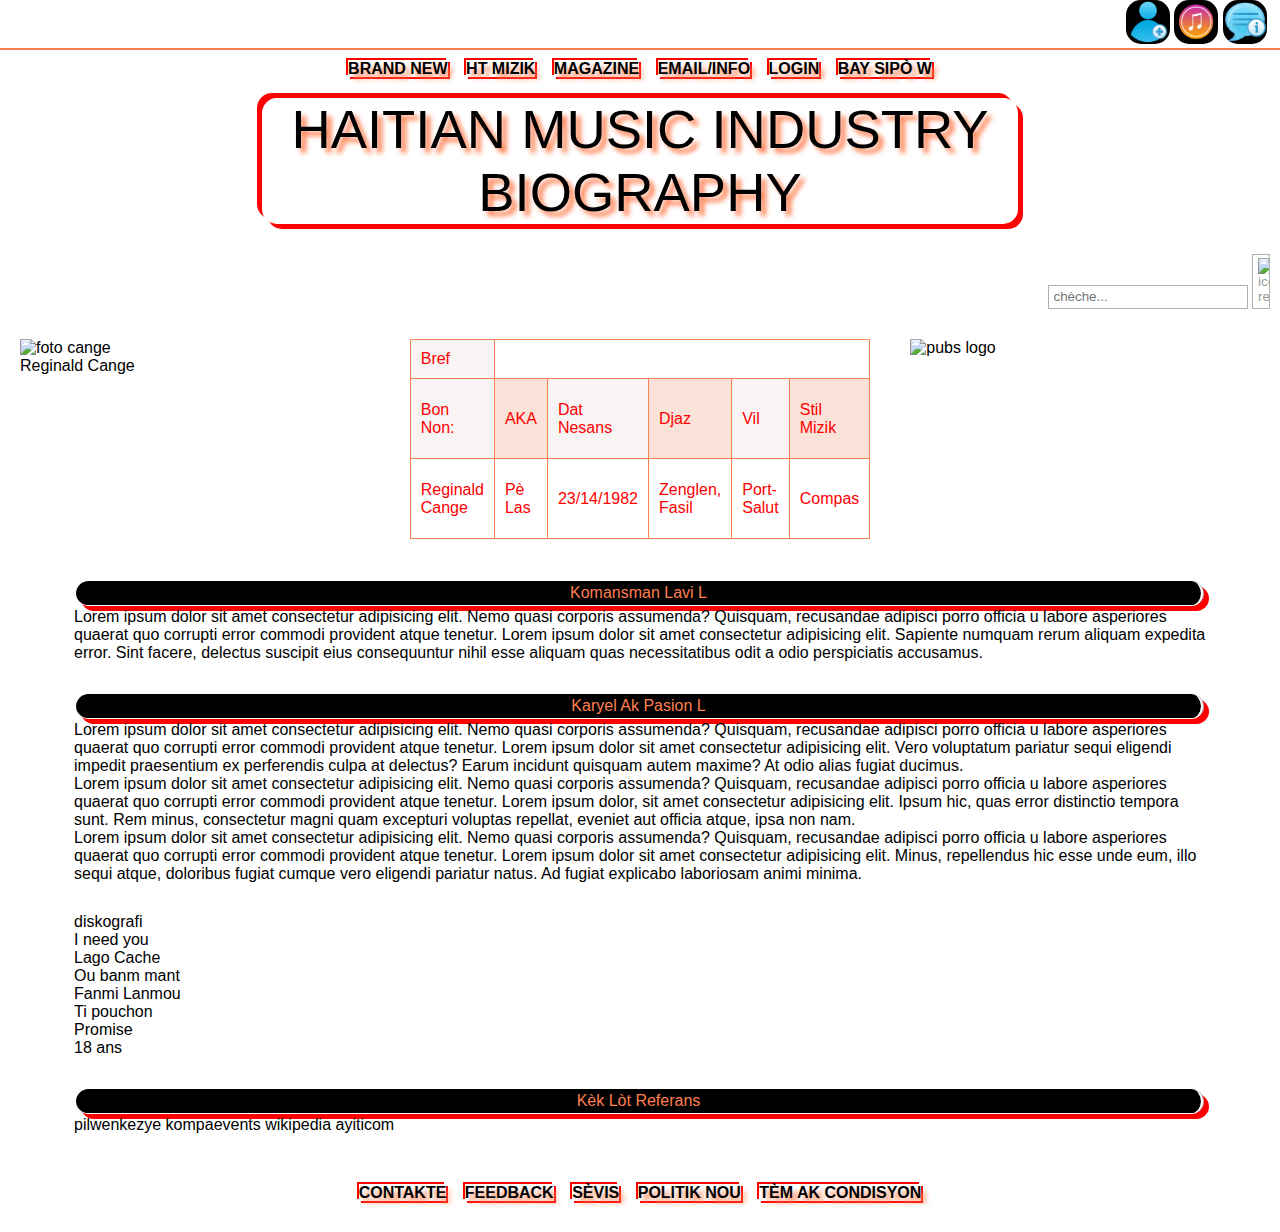
==== index.html @ 0cac2920 "minor changes" ====
<!DOCTYPE html>
<html lang="en">

<head>
    <meta charset="UTF-8">
    <meta name="viewport" content="width=device-width, initial-scale=1.0">
    <meta http-equiv="X-UA-Compatible" content="ie=edge">
    <title>HMIBIO</title>
    <link rel="stylesheet" href="css/index.css">
</head>

<body>
    <div id="wrapper">
        <header class="header-pages">
            <div class="social-contact">
                <a href="http://www.facebook.com/hmibio">
                    <img src="img/icon/add-user.png" alt="">
                </a>
                <a href="http://www.twitter.com/hmibio">
                    <img src="img/icon/music.png" alt="">
                </a>
                <a href="http://www.instagram.com/hmibio">
                    <img src="img/icon/info-blog.png" alt="">
                </a>
                <a href="http://www.facebook.com/hmibio">
                    <img src="img/social/fb.png" alt="">
                </a>
                <a href="http://www.twitter.com/hmibio">
                    <img src="img/social/twitter-icon.png" alt="">
                </a>
                <a href="http://www.instagram.com/hmibio">
                    <img src="img/social/insta-icon.jpeg" alt="">
                </a>
            </div>
            <nav>
                <a href="#" title="mizik ki soti nan denye mwa yo">brand new</a>
                <a href="#" title="itunes , amazon , google mizik">ht mizik</a>
                <a href="#" title="itunes , amazon , google mizik">magazine</a>
                <a href="#">email/info</a>
                <a href="login.html">login</a>
                <a href="support.html">bay sipò w</a>
                <div class="hide-for-mobile">
                    Haitian Music Industry Biography
                </div>
            </nav>
            <div class="search-container">
                <input type="search" list="selectedImages" id="myInputImgages" name="myBrowser"
                    placeholder="chèche..." />
                <input type="image" src="img/search.png" alt="icon rechech" id="search">
            </div>
            <form name="myForm">
                <datalist id="selectedImages">
                    <option value="sanders">sanders solon</option>
                    <option value="martelly">michel joseph martelly </option>
                    <option value="nickenson"> nickenson prud'homme</option>
                    <option value="pouchon">pouchon</option>
                    <option value="frero">frero</option>
                    <option value="cange">reginald cange</option>
                    <option value="izolan">izolan</option>
                    <option value="brutus">brutus</option>
                    <option value="eud">Princess Eud</option>
                    <option value="tjoe">tjoe</option>
                    <option value="ritchie"> ritchie </option>
                    <option value="shabba">shabba</option>
                    <option value="jperry">jperry</option>
                    <option value="michaelguirand">Michael Guirand</option>
                    <option value="alan cave">alan cave </option>
                    <option value="roberto">robert martino</option>
                    <option value="robert martino">roberto martino</option>
                    <option value="king kino">king kino</option>
                    <option value="pipo">pipo stanis</option>
                    <option value="kenny">kenny</option>
                    <option value="oli">oli duret</option>
                    <option value="wid">wid</option>
                    <option value="wanito">wanito</option>
                    <option value="fantom">fantom</option>
                    <option value="pikan">pikan</option>
                    <option value="dog-g">dog g</option>
                    <option value="arly">Arly Lariviere</option>
                    <option value="jude jean">jude jean</option>
                    <option value="dadou pasket">dadoo pasket</option>
                    <option value="shooboo">shooboo tabou</option>
                    <option value="gracia delva">gracia delva</option>
                    <option value="micholina">micholina</option>
                    <option value="renaldo">Renaldo Martino</option>
                </datalist>
            </form>
        </header>
    <section id="main-content-container">
        <main class="main-main">
            <header class="artist-resume">
                <figure>
                    <img id="id_photo" src="img/art/cange.jpeg" alt="foto cange">
                    <figcaption>Reginald Cange</figcaption>
                </figure>
                <table>
                    <thead>
                        <tr>
                            <th>Bref</th>
                        </tr>
                    </thead>
                    <tbody>
                        <tr>
                            <th>Bon Non:</th>
                            <th>AKA</th>
                            <th>Dat Nesans</th>
                            <th>djaz</th>
                            <th>vil</th>
                            <th>stil mizik</th>
                        </tr>
                        <tr>
                            <td>Reginald Cange</td>
                            <td>Pè Las</td>
                            <td>23/14/1982</td>
                            <td>Zenglen, Fasil</td>
                            <td>Port-Salut</td>
                            <td>compas</td>
                        </tr>
                    </tbody>
                </table>
                <div class="pub">
                    <a href="">
                        <img src="img/ads/80-percent-off.jpg" alt="pubs logo">
                    </a>
                </div>
            </header>
            <section>
                <h3 class="subHeading">Komansman Lavi l</h3>
                <p class="beginning-life">
                    Lorem ipsum dolor sit amet consectetur adipisicing elit. Nemo quasi corporis assumenda? Quisquam,
                    recusandae adipisci porro
                    officia u labore asperiores quaerat quo corrupti error commodi provident atque tenetur.
                    Lorem ipsum dolor sit amet consectetur adipisicing elit. Sapiente numquam rerum aliquam expedita
                    error. Sint facere,
                    delectus suscipit eius consequuntur nihil esse aliquam quas necessitatibus odit a odio perspiciatis
                    accusamus.
                </p>
            </section>
            <section>
                <h3 class="subHeading">Karyel ak Pasion l</h3>
                <p class="">
                    Lorem ipsum dolor sit amet consectetur adipisicing elit. Nemo quasi corporis assumenda? Quisquam,
                    recusandae adipisci porro
                    officia u labore asperiores quaerat quo corrupti error commodi provident atque tenetur.
                    Lorem ipsum dolor sit amet consectetur adipisicing elit.
                    Vero voluptatum pariatur sequi eligendi impedit praesentium ex perferendis culpa at delectus? Earum
                    incidunt quisquam autem maxime? At odio alias fugiat ducimus.
                </p>
                <p>
                    Lorem ipsum dolor sit amet consectetur adipisicing elit. Nemo quasi corporis assumenda? Quisquam,
                    recusandae adipisci porro
                    officia u labore asperiores quaerat quo corrupti error commodi provident atque tenetur.
                    Lorem ipsum dolor, sit amet consectetur adipisicing elit. Ipsum hic, quas error distinctio tempora
                    sunt.
                    Rem minus, consectetur magni quam excepturi voluptas repellat, eveniet aut officia atque, ipsa non
                    nam.
                </p>
                <p>
                    Lorem ipsum dolor sit amet consectetur adipisicing elit. Nemo quasi corporis assumenda? Quisquam,
                    recusandae adipisci porro
                    officia u labore asperiores quaerat quo corrupti error commodi provident atque tenetur.
                    Lorem ipsum dolor sit amet consectetur adipisicing elit. Minus, repellendus hic esse unde eum,
                    illo sequi atque, doloribus fugiat cumque vero eligendi pariatur natus. Ad fugiat explicabo
                    laboriosam animi minima.
                </p>
            </section>

            <aside class="aside-content">
                <div>
                    <h1>diskografi</h1>
                    <ul>
                        <li><a href="">I need you</a></li>
                        <li><a href="">Lago Cache</a></li>
                        <li><a href="">Ou banm mant</a></li>
                        <li><a href="">Fanmi Lanmou</a></li>
                        <li><a href="">Ti pouchon</a></li>
                        <li><a href="">Promise</a></li>
                        <li><a href="">18 ans</a></li>
                    </ul>
                </div>
            </aside>
            <aside class="ref-link">
                <h4>Kèk lòt Referans</h4>
                <a href="http://www.youtube.com/pilwenkezye">pilwenkezye</a>
                <a href="http://www.youtube.com/">kompaevents</a>
                <a href="http://www.wikipedia.com/pilwenkezye">wikipedia</a>
                <a href="http://www.youtube.com/pilwenkezye">ayiticom</a>
            </aside>
        </main>
        <!--I want to put a section, where people can go to see  -->
        <aside class="side-menu side-bar">
            <ul>
                <li><a href="" title="kek ti mizik damou 2000 konpa raga rap">Ti Mizik Alepòk</a></li>
                <li><a href="">Atis Moman</a></li>
                <li><a href="de jan ane a dec ">Mizik Moman</a></li>
                <li><a href="">Maestro yo</a></li>
                <li><a href="">Yayad ak Gouyad</a></li>
                <li><a href="">Keyboardist|Pianist</a></li>
                <li><a href="">Guitarist</a></li>
                <li><a href="">Animatè</a></li>
                <li><a href=""></a></li>
            </ul>
        </aside>
    </section>
        <footer class="foorer-pages">
            <nav>
                <a href="#">contakte</a>
                <a href="">feedback</a>
                <a href="">sèvis</a>
                <a href="">politik nou</a>
                <a href="">tèm ak condisyon</a>
            </nav>
        </footer>
    </div>
    <script src="js/index.js"></script>
</body>

</html>
---- css/index.css ----
@import url("reset.css");
@import url("base.css");
@import url("rwd.css");

/*===RESET === ===CUSTOMIZE=== ===NOMALIZE */
body {
    font-family: -apple-system, BlinkMacSystemFont, 'Segoe UI', Roboto, Oxygen, Ubuntu, Cantarell, 'Open Sans', 'Helvetica Neue', sans-serif;
}



img {
    max-width: 100%;
    margin: auto;
    box-sizing: border-box;
}


#logintube {
    text-align: center;
    box-sizing: border-box;
    max-width: 40%;
    margin: auto;
    display: block;
    color: white; 
    padding: 3px;
    border-right: 3px ridge white;
    border-bottom: 1px ridge white;
    border-radius: 15px;
    box-shadow: 5px 5px red;
    text-transform: capitalize;
    background: black;
    opacity: 10;
}
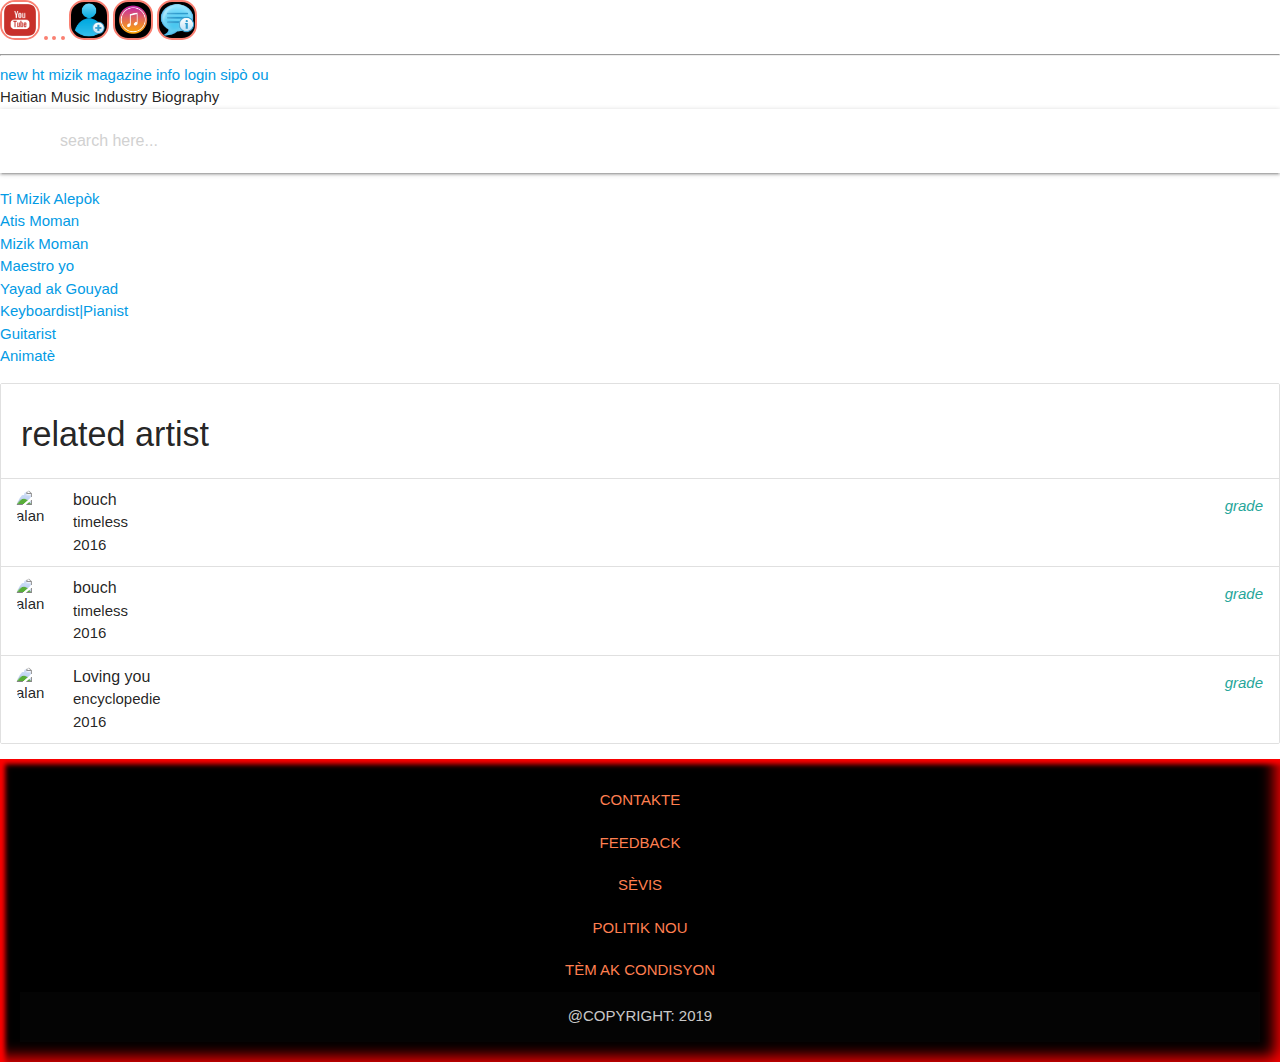
==== commit ae48d8ba: "big changes , redesin completely" ====
--- a/index.html
+++ b/index.html
@@ -6,13 +6,27 @@
     <meta name="viewport" content="width=device-width, initial-scale=1.0">
     <meta http-equiv="X-UA-Compatible" content="ie=edge">
     <title>HMIBIO</title>
+    <link rel="stylesheet" href="assets/lib/materialize/css/materialize.min.css" />
     <link rel="stylesheet" href="css/index.css">
+
 </head>
 
 <body>
-    <div id="wrapper">
-        <header class="header-pages">
-            <div class="social-contact">
+    <header class="header-page">
+        <div class="social-contact">
+            <div class="">
+                <a href="http://www.youtube.com/hmibio">
+                    <img src="img/social/youtube.png" alt="">
+                </a>
+                <a href="http://www.instagram.com/hmibio">
+                    <img src="img/social/insta-icon.jpeg" alt="">
+                </a>
+                <a href="http://www.facebook.com/hmibio">
+                    <img src="img/social/fb.png" alt="">
+                </a>
+                <a href="http://www.twitter.com/hmibio">
+                    <img src="img/social/twitter-icon.png" alt="">
+                </a>
                 <a href="http://www.facebook.com/hmibio">
                     <img src="img/icon/add-user.png" alt="">
                 </a>
@@ -22,33 +36,34 @@
                 <a href="http://www.instagram.com/hmibio">
                     <img src="img/icon/info-blog.png" alt="">
                 </a>
-                <a href="http://www.facebook.com/hmibio">
-                    <img src="img/social/fb.png" alt="">
-                </a>
-                <a href="http://www.twitter.com/hmibio">
-                    <img src="img/social/twitter-icon.png" alt="">
-                </a>
-                <a href="http://www.instagram.com/hmibio">
-                    <img src="img/social/insta-icon.jpeg" alt="">
-                </a>
-            </div>
-            <nav>
-                <a href="#" title="mizik ki soti nan denye mwa yo">brand new</a>
-                <a href="#" title="itunes , amazon , google mizik">ht mizik</a>
-                <a href="#" title="itunes , amazon , google mizik">magazine</a>
-                <a href="#">email/info</a>
+            </div>
+        </div>
+        <hr />
+        <div class="landing-nav">
+            <div class="landing-nav-subcontainer">
+                <a href="#" title="mizik ki soti nan denye mwa yo">new</a>
+                <a href="buymusic.html" title="itunes , amazon , google mizik">ht mizik</a>
+                <a href="#" title="tcket , kompaevents , wiki mizik">magazine</a>
+                <a href="#">info</a>
                 <a href="login.html">login</a>
-                <a href="support.html">bay sipò w</a>
-                <div class="hide-for-mobile">
+                <a href="support.html">sipò ou</a>
+                <div class="landing">
                     Haitian Music Industry Biography
                 </div>
-            </nav>
-            <div class="search-container">
-                <input type="search" list="selectedImages" id="myInputImgages" name="myBrowser"
-                    placeholder="chèche..." />
-                <input type="image" src="img/search.png" alt="icon rechech" id="search">
-            </div>
-            <form name="myForm">
+            </div>
+        </div>
+        <nav>
+            <div class="nav-wrapper">
+                <form>
+                    <div class="input-field">
+                        <input type="search" list="selectedImages" id="search" name="myBrowser" class="input-search"
+                            placeholder="search here..." />
+                        <!-- <label for="search"> <i class="material-icon">search</i></label> -->
+                    </div>
+                </form>
+            </div>
+        </nav>
+        <!-- <form name="myForm">
                 <datalist id="selectedImages">
                     <option value="sanders">sanders solon</option>
                     <option value="martelly">michel joseph martelly </option>
@@ -84,17 +99,23 @@
                     <option value="micholina">micholina</option>
                     <option value="renaldo">Renaldo Martino</option>
                 </datalist>
-            </form>
-        </header>
-    <section id="main-content-container">
-        <main class="main-main">
+            </form> -->
+    </header>
+    <main id="main-content-container">
+        <!-- THIS SECTION WILL BE WHEN SOMEONE SEARCH FOR SOMETHNG , IT WILL SHOW 
+        THE INFORMATION OF THE PERSON REQUESTED. BECAUSE THERE WILL BE RANDOM
+        SECTION WITH ARTIST , OF THE MOMENT, PERSON OF THE MOMENT IT SHOULD BE
+        RELATED TO MUSIC. AND ALSO A MUSIC/ARTIST/ALBUM/ OF THE MOMENT ,
+        LINK ON SHOW OF THE MOMENT
+        -->
+       <!--  <section class="main-main">
             <header class="artist-resume">
                 <figure>
                     <img id="id_photo" src="img/art/cange.jpeg" alt="foto cange">
                     <figcaption>Reginald Cange</figcaption>
                 </figure>
-                <table>
-                    <thead>
+                <table class="centered">
+                     <thead class="table-header">
                         <tr>
                             <th>Bref</th>
                         </tr>
@@ -118,100 +139,138 @@
                         </tr>
                     </tbody>
                 </table>
-                <div class="pub">
+                <div class="pub ads">
                     <a href="">
                         <img src="img/ads/80-percent-off.jpg" alt="pubs logo">
                     </a>
                 </div>
             </header>
-            <section>
-                <h3 class="subHeading">Komansman Lavi l</h3>
-                <p class="beginning-life">
-                    Lorem ipsum dolor sit amet consectetur adipisicing elit. Nemo quasi corporis assumenda? Quisquam,
-                    recusandae adipisci porro
-                    officia u labore asperiores quaerat quo corrupti error commodi provident atque tenetur.
-                    Lorem ipsum dolor sit amet consectetur adipisicing elit. Sapiente numquam rerum aliquam expedita
-                    error. Sint facere,
-                    delectus suscipit eius consequuntur nihil esse aliquam quas necessitatibus odit a odio perspiciatis
-                    accusamus.
+            <section class="main-section-division">
+                <h3 class="main-section-division-heading">Komansman Lavi l</h3>
+                <p class="beginning-life flow-text">
+
                 </p>
             </section>
-            <section>
-                <h3 class="subHeading">Karyel ak Pasion l</h3>
-                <p class="">
-                    Lorem ipsum dolor sit amet consectetur adipisicing elit. Nemo quasi corporis assumenda? Quisquam,
-                    recusandae adipisci porro
-                    officia u labore asperiores quaerat quo corrupti error commodi provident atque tenetur.
-                    Lorem ipsum dolor sit amet consectetur adipisicing elit.
-                    Vero voluptatum pariatur sequi eligendi impedit praesentium ex perferendis culpa at delectus? Earum
-                    incidunt quisquam autem maxime? At odio alias fugiat ducimus.
+            <section class="main-section-division">
+                <div>
+                    <h3 class=main-section-division-heading>Karyel ak Pasion l</h3>
+                    <p class="flow-text">
+
+                    </p>
+                </div>
+
+                <p class="flow-text">
+
                 </p>
-                <p>
-                    Lorem ipsum dolor sit amet consectetur adipisicing elit. Nemo quasi corporis assumenda? Quisquam,
-                    recusandae adipisci porro
-                    officia u labore asperiores quaerat quo corrupti error commodi provident atque tenetur.
-                    Lorem ipsum dolor, sit amet consectetur adipisicing elit. Ipsum hic, quas error distinctio tempora
-                    sunt.
-                    Rem minus, consectetur magni quam excepturi voluptas repellat, eveniet aut officia atque, ipsa non
-                    nam.
-                </p>
-                <p>
-                    Lorem ipsum dolor sit amet consectetur adipisicing elit. Nemo quasi corporis assumenda? Quisquam,
-                    recusandae adipisci porro
-                    officia u labore asperiores quaerat quo corrupti error commodi provident atque tenetur.
-                    Lorem ipsum dolor sit amet consectetur adipisicing elit. Minus, repellendus hic esse unde eum,
-                    illo sequi atque, doloribus fugiat cumque vero eligendi pariatur natus. Ad fugiat explicabo
-                    laboriosam animi minima.
+                <p class="flow-text">
+
                 </p>
             </section>
 
-            <aside class="aside-content">
-                <div>
+            <aside class="aside-content ">
+                <div class="">
                     <h1>diskografi</h1>
-                    <ul>
-                        <li><a href="">I need you</a></li>
-                        <li><a href="">Lago Cache</a></li>
-                        <li><a href="">Ou banm mant</a></li>
-                        <li><a href="">Fanmi Lanmou</a></li>
-                        <li><a href="">Ti pouchon</a></li>
-                        <li><a href="">Promise</a></li>
-                        <li><a href="">18 ans</a></li>
+                    <ul class="collection">
+                        <li class="collection-item"><a href="">I need you</a></li>
+                        <li class="collection-item"><a href="">Lago Cache</a></li>
+                        <li class="collection-item"><a href="">Ou banm mant</a></li>
+                        <li class="collection-item"><a href="">Fanmi Lanmou</a></li>
+                        <li class="collection-item"><a href="">Ti pouchon</a></li>
+                        <li class="collection-item"><a href="">Promise</a></li>
+                        <li class="collection-item"><a href="">18 ans</a></li>
                     </ul>
                 </div>
             </aside>
             <aside class="ref-link">
-                <h4>Kèk lòt Referans</h4>
-                <a href="http://www.youtube.com/pilwenkezye">pilwenkezye</a>
-                <a href="http://www.youtube.com/">kompaevents</a>
-                <a href="http://www.wikipedia.com/pilwenkezye">wikipedia</a>
-                <a href="http://www.youtube.com/pilwenkezye">ayiticom</a>
+                <div class="row">
+                    <div class="col s12 m6">
+                        <div class="card">
+                            <div class="card-content">
+                                <div>
+                                    <h4 class="subtitle card-title">Kèk lòt Referans</h4>
+                                    <p>this where you can find some link or referencces about 
+                                        this documment. 
+                                    </p>
+                                </div>
+                                <div class="card-action black">
+                                    <a href="http://www.youtube.com/pilwenkezye">pilwenkezye</a>
+                                    <a href="http://www.youtube.com/">kompaevents</a>
+                                    <a href="http://www.wikipedia.com/pilwenkezye">wikipedia</a>
+                                    <a href="http://www.youtube.com/pilwenkezye">ayiticom</a>
+                                </div>
+                            </div>
+                        </div>
+                    </div>
+                </div>
+            </aside> -->
+
+            <!--I want to put a section, where people can go to see  -->
+            <aside class="side-menu side-bar">
+                <ul>
+                    <li><a href="" title="kek ti mizik damou 2000 konpa raga rap">Ti Mizik Alepòk</a></li>
+                    <li><a href="">Atis Moman</a></li>
+                    <li><a href="">Mizik Moman</a></li>
+                    <li><a href="">Maestro yo</a></li>
+                    <li><a href="">Yayad ak Gouyad</a></li>
+                    <li><a href="">Keyboardist|Pianist</a></li>
+                    <li><a href="">Guitarist</a></li>
+                    <li><a href="">Animatè</a></li>
+                </ul>
             </aside>
-        </main>
-        <!--I want to put a section, where people can go to see  -->
-        <aside class="side-menu side-bar">
-            <ul>
-                <li><a href="" title="kek ti mizik damou 2000 konpa raga rap">Ti Mizik Alepòk</a></li>
-                <li><a href="">Atis Moman</a></li>
-                <li><a href="de jan ane a dec ">Mizik Moman</a></li>
-                <li><a href="">Maestro yo</a></li>
-                <li><a href="">Yayad ak Gouyad</a></li>
-                <li><a href="">Keyboardist|Pianist</a></li>
-                <li><a href="">Guitarist</a></li>
-                <li><a href="">Animatè</a></li>
-                <li><a href=""></a></li>
+            <ul class="collection with-header">
+                <li class="collection-header"><h4>related artist</h4> </li>
+                <li class="collection-item avatar">
+                    <img src="img/art/alan_cave.jpg" alt="alan cave" class="circle">
+                    <span class="title">bouch</span>
+                    <p>
+                        timeless <br>
+                        2016
+                    </p>
+                    <a href="#!" class="secondary-content">
+                        <i class="material-icons">grade</i>
+                    </a>
+                </li>
+                <li class="collection-item avatar">
+                    <img src="img/art/nickenson.jpeg" alt="alan cave" class="circle">
+                    <span class="title">bouch</span>
+                    <p>
+                        timeless <br>
+                        2016
+                    </p>
+                    <a href="#!" class="secondary-content">
+                        <i class="material-icons">grade</i>
+                    </a>
+                </li>
+                <li class="collection-item avatar">
+                    <img src="img/art/arly.jpg" alt="alan cave" class="circle">
+                    <span class="title">Loving you</span>
+                    <p>
+                        encyclopedie <br>
+                        2016
+                    </p>
+                    <a href="#!" class="secondary-content">
+                        <i class="material-icons">grade</i>
+                    </a>
+                </li>
+
             </ul>
-        </aside>
     </section>
-        <footer class="foorer-pages">
-            <nav>
-                <a href="#">contakte</a>
-                <a href="">feedback</a>
-                <a href="">sèvis</a>
-                <a href="">politik nou</a>
-                <a href="">tèm ak condisyon</a>
-            </nav>
-        </footer>
-    </div>
+    </main>
+    <footer class="page-footer black">
+        <div class="footer-link">
+            <a href="#">contakte</a>
+            <a href="">feedback</a>
+            <a href="">sèvis</a>
+            <a href="">politik nou</a>
+            <a href="">tèm ak condisyon</a>
+        </div>
+        <div class="footer-copyright">
+            <div class="container center">
+                @copyright: <span class="copyright-date">2019</span>
+            </div>
+        </div>
+    </footer>
+    <script src="assets/lib/materialize/js/materialize.min.js"></script>
     <script src="js/index.js"></script>
 </body>
 
--- a/css/index.css
+++ b/css/index.css
@@ -1,13 +1,23 @@
-@import url("reset.css");
-@import url("base.css");
-@import url("rwd.css");
+@import url("mobilerwd.css");
 
-/*===RESET === ===CUSTOMIZE=== ===NOMALIZE */
 body {
     font-family: -apple-system, BlinkMacSystemFont, 'Segoe UI', Roboto, Oxygen, Ubuntu, Cantarell, 'Open Sans', 'Helvetica Neue', sans-serif;
 }
 
 
+
+img, iframe, object, embed, video {
+    width: 100%;
+    max-width: 100%;
+}
+
+button {
+    max-width: 48px;
+}
+
+nav, footer {
+    background: inherit;
+}
 
 img {
     max-width: 100%;
@@ -15,23 +25,39 @@
     box-sizing: border-box;
 }
 
-
-#logintube {
-    text-align: center;
-    box-sizing: border-box;
-    max-width: 40%;
-    margin: auto;
-    display: block;
-    color: white; 
-    padding: 3px;
-    border-right: 3px ridge white;
-    border-bottom: 1px ridge white;
+.social-contact img {
+    max-width: 40px;
     border-radius: 15px;
-    box-shadow: 5px 5px red;
-    text-transform: capitalize;
     background: black;
-    opacity: 10;
+    display: inline;
+    border: 2px solid salmon;
 }
 
 
+.main-section-division-heading, h2, h3 , h1, .sutitle {
+    background: #000;
+    color: peru;
+    border: 2px solid orangered;
+    border-radius: 0 0 7px 7px;
+    text-transform: uppercase;
+    font-family: 'Gill Sans', 'Gill Sans MT', Calibri, 'Trebuchet MS', sans-serif;
+    padding: 5px;
+    font-size: 16px;
+}
+.main-section-division p {
+    padding: 10px;
+    margin: 10px auto;
+}
 
+footer {
+    text-transform: uppercase;
+    padding: 20px;
+    background: black;
+    box-shadow: inset 5px 5px 5px red, inset -5px -5px 15px red;
+}
+.footer-link a {
+    text-align: center;
+    color: coral;
+    padding: 10px;
+    display: block;
+}
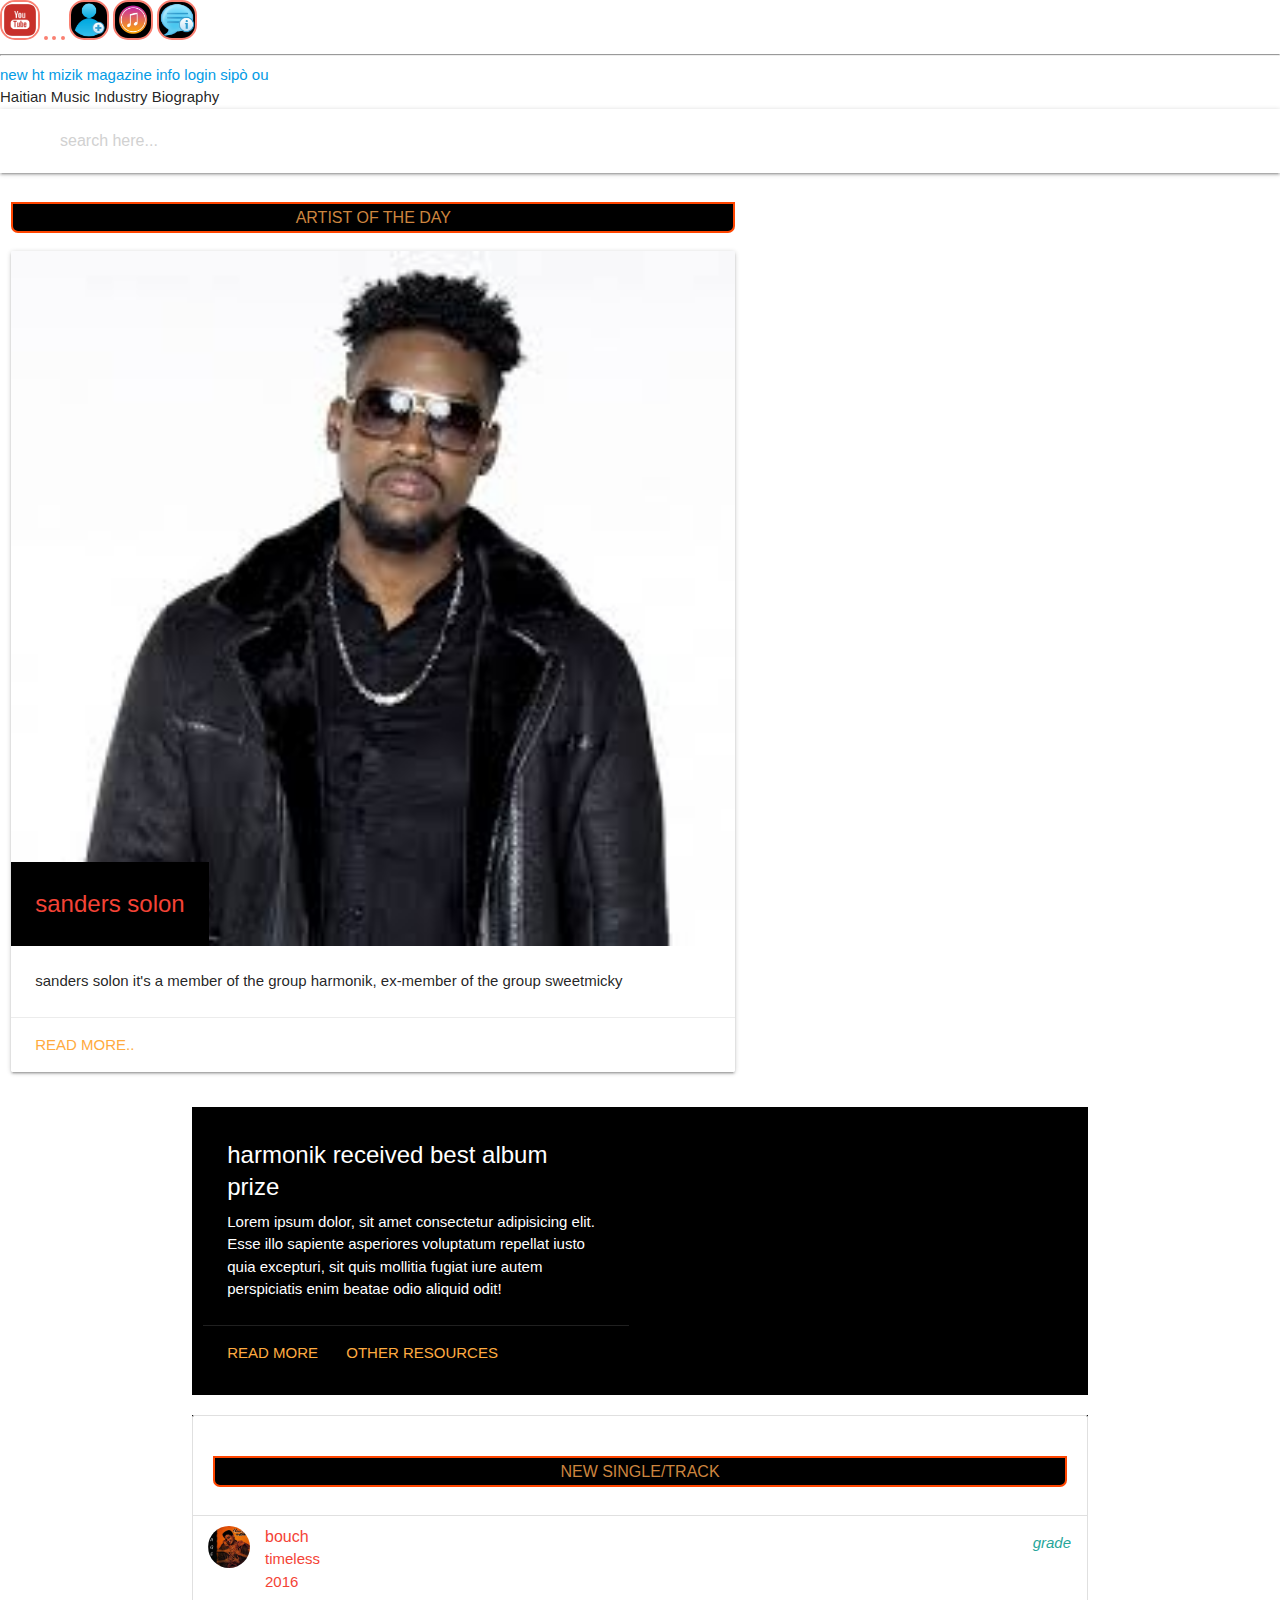
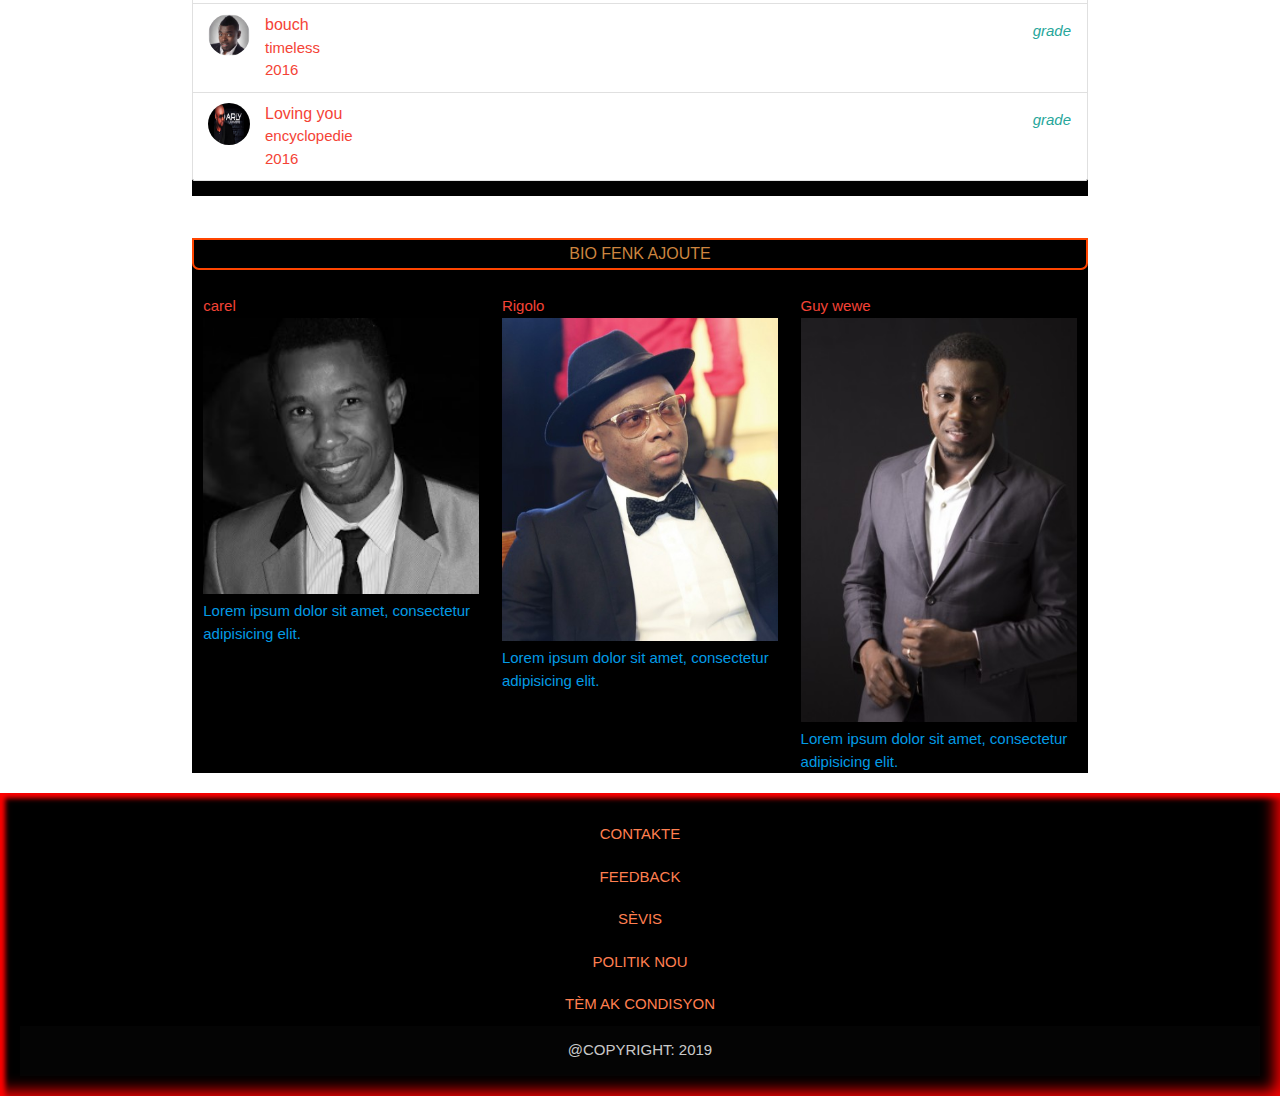
==== commit 7b8563e2: "big habe been made" ====
--- a/index.html
+++ b/index.html
@@ -108,153 +108,149 @@
         RELATED TO MUSIC. AND ALSO A MUSIC/ARTIST/ALBUM/ OF THE MOMENT ,
         LINK ON SHOW OF THE MOMENT
         -->
-       <!--  <section class="main-main">
-            <header class="artist-resume">
-                <figure>
-                    <img id="id_photo" src="img/art/cange.jpeg" alt="foto cange">
-                    <figcaption>Reginald Cange</figcaption>
-                </figure>
-                <table class="centered">
-                     <thead class="table-header">
-                        <tr>
-                            <th>Bref</th>
-                        </tr>
-                    </thead>
-                    <tbody>
-                        <tr>
-                            <th>Bon Non:</th>
-                            <th>AKA</th>
-                            <th>Dat Nesans</th>
-                            <th>djaz</th>
-                            <th>vil</th>
-                            <th>stil mizik</th>
-                        </tr>
-                        <tr>
-                            <td>Reginald Cange</td>
-                            <td>Pè Las</td>
-                            <td>23/14/1982</td>
-                            <td>Zenglen, Fasil</td>
-                            <td>Port-Salut</td>
-                            <td>compas</td>
-                        </tr>
-                    </tbody>
-                </table>
-                <div class="pub ads">
-                    <a href="">
-                        <img src="img/ads/80-percent-off.jpg" alt="pubs logo">
+        <!-- 
+            <section class="main-main">
+
+            
+
+            I want to put a section, where people can go to see  -->
+
+        <div class="row">
+            <div class="col s12 m7">
+                <h3 class="center">artist of the day</h3>
+                <div class="card">
+                    <div class="card-image">
+                        <img src="img/gallery/sanders.jpeg" alt="atist picture" />
+                        <span class="card-title red-text black">sanders solon</span>
+                    </div>
+                    <div class="card-content">
+                        <p>
+                            sanders solon it's a member of the group harmonik,
+                            ex-member of the group sweetmicky
+                        </p>
+                    </div>
+                    <div class="card-action">
+                        <a href="#">read more..</a>
+                    </div>
+                </div>
+            </div>
+        </div>
+        <div class="container black red-text">
+            <div class="row black red-text">
+                <div class="col s12 m6">
+                    <div class="card black">
+                        <div class="card-content white-text">
+                            <span class="card-title">
+                                harmonik received best album prize
+                            </span>
+                            <p>Lorem ipsum dolor, sit amet consectetur adipisicing elit.
+                                Esse illo sapiente asperiores voluptatum repellat iusto quia excepturi,
+                                sit quis mollitia fugiat iure autem perspiciatis enim beatae odio aliquid odit!
+                            </p>
+                        </div>
+                        <div class="card-action">
+                            <a href="#">read more</a>
+                            <a href="#">other resources</a>
+                        </div>
+                    </div>
+                </div>
+            </div>
+        </div>
+        
+        </div>
+        <div class="container black red-text">
+            <div class="row black red-text" title="this box is when there's a new track in the hmi">
+                <ul class="collection with-header black">
+                    <li class="collection-header">
+                        <h3 class="center">new single/track</h3>
+                    </li>
+                        <li class="collection-item avatar">
+                            <img src="img/gallery/alan_cave.jpg" alt="alan cave" class="circle">
+                            <span class="title">bouch</span>
+                            <p>
+                                timeless <br>
+                                2016
+                            </p>
+                            <a href="#!" class="secondary-content">
+                                <i class="material-icons">grade</i>
+                            </a>
+                        </li>
+                        <li class="collection-item avatar">
+                            <img src="img/gallery/nickenson.jpeg" alt="alan cave" class="circle">
+                            <span class="title">bouch</span>
+                            <p>
+                                timeless <br>
+                                2016
+                            </p>
+                            <a href="#!" class="secondary-content">
+                                <i class="material-icons">grade</i>
+                            </a>
+                        </li>
+                        <li class="collection-item avatar">
+                            <img src="img/gallery/arly.jpg" alt="alan cave" class="circle">
+                            <span class="title">Loving you</span>
+                            <p>
+                                encyclopedie <br>
+                                2016
+                            </p>
+                            <a href="#!" class="secondary-content">
+                                <i class="material-icons">grade</i>
+                            </a>
+                        </li>
+                    </ul>
+            </div>
+        </div>
+        </div>
+        <div class="container black red-text">
+            <div class="row">
+                <h1 class="center">bio fenk ajoute</h1>
+                <div class="col s4">
+                    <span>carel</span>
+                    <img src="img/gallery/animateur/wilfrid_kompaevents.jpg" alt="">
+                    <a href="">Lorem ipsum dolor sit amet, consectetur adipisicing elit. 
                     </a>
                 </div>
-            </header>
-            <section class="main-section-division">
-                <h3 class="main-section-division-heading">Komansman Lavi l</h3>
-                <p class="beginning-life flow-text">
-
-                </p>
-            </section>
-            <section class="main-section-division">
-                <div>
-                    <h3 class=main-section-division-heading>Karyel ak Pasion l</h3>
-                    <p class="flow-text">
-
-                    </p>
-                </div>
-
-                <p class="flow-text">
-
-                </p>
-                <p class="flow-text">
-
-                </p>
-            </section>
-
-            <aside class="aside-content ">
-                <div class="">
-                    <h1>diskografi</h1>
-                    <ul class="collection">
-                        <li class="collection-item"><a href="">I need you</a></li>
-                        <li class="collection-item"><a href="">Lago Cache</a></li>
-                        <li class="collection-item"><a href="">Ou banm mant</a></li>
-                        <li class="collection-item"><a href="">Fanmi Lanmou</a></li>
-                        <li class="collection-item"><a href="">Ti pouchon</a></li>
-                        <li class="collection-item"><a href="">Promise</a></li>
-                        <li class="collection-item"><a href="">18 ans</a></li>
-                    </ul>
-                </div>
-            </aside>
-            <aside class="ref-link">
-                <div class="row">
-                    <div class="col s12 m6">
-                        <div class="card">
-                            <div class="card-content">
-                                <div>
-                                    <h4 class="subtitle card-title">Kèk lòt Referans</h4>
-                                    <p>this where you can find some link or referencces about 
-                                        this documment. 
-                                    </p>
-                                </div>
-                                <div class="card-action black">
-                                    <a href="http://www.youtube.com/pilwenkezye">pilwenkezye</a>
-                                    <a href="http://www.youtube.com/">kompaevents</a>
-                                    <a href="http://www.wikipedia.com/pilwenkezye">wikipedia</a>
-                                    <a href="http://www.youtube.com/pilwenkezye">ayiticom</a>
-                                </div>
-                            </div>
-                        </div>
-                    </div>
-                </div>
-            </aside> -->
-
-            <!--I want to put a section, where people can go to see  -->
-            <aside class="side-menu side-bar">
-                <ul>
-                    <li><a href="" title="kek ti mizik damou 2000 konpa raga rap">Ti Mizik Alepòk</a></li>
-                    <li><a href="">Atis Moman</a></li>
-                    <li><a href="">Mizik Moman</a></li>
-                    <li><a href="">Maestro yo</a></li>
-                    <li><a href="">Yayad ak Gouyad</a></li>
-                    <li><a href="">Keyboardist|Pianist</a></li>
-                    <li><a href="">Guitarist</a></li>
-                    <li><a href="">Animatè</a></li>
-                </ul>
-            </aside>
-            <ul class="collection with-header">
-                <li class="collection-header"><h4>related artist</h4> </li>
-                <li class="collection-item avatar">
-                    <img src="img/art/alan_cave.jpg" alt="alan cave" class="circle">
-                    <span class="title">bouch</span>
-                    <p>
-                        timeless <br>
-                        2016
-                    </p>
-                    <a href="#!" class="secondary-content">
-                        <i class="material-icons">grade</i>
+                <div class=" col s4">
+                    <span>Rigolo</span>
+                    <img src="img/gallery/animateur/Junior-Rigolo_web.jpg" alt="">
+                    <a href="">Lorem ipsum dolor sit amet, consectetur adipisicing elit.
                     </a>
-                </li>
-                <li class="collection-item avatar">
-                    <img src="img/art/nickenson.jpeg" alt="alan cave" class="circle">
-                    <span class="title">bouch</span>
-                    <p>
-                        timeless <br>
-                        2016
-                    </p>
-                    <a href="#!" class="secondary-content">
-                        <i class="material-icons">grade</i>
+                </div>
+                <div class=" col s4">
+                    <span>Guy wewe</span>
+                    <img src="img/gallery/animateur/Guy_Wewe_1.jpg" alt="">
+                    <a href="">Lorem ipsum dolor sit amet, consectetur adipisicing elit. 
                     </a>
-                </li>
-                <li class="collection-item avatar">
-                    <img src="img/art/arly.jpg" alt="alan cave" class="circle">
-                    <span class="title">Loving you</span>
-                    <p>
-                        encyclopedie <br>
-                        2016
-                    </p>
-                    <a href="#!" class="secondary-content">
-                        <i class="material-icons">grade</i>
-                    </a>
-                </li>
-
+                </div>
+            </div>
+        </div>
+        
+
+
+
+        <!-- <aside class="side-menu side-bar">
+            <ul>
+                <li><a href="">Keyboardist|Pianist</a></li>
+                <li><a href="">Guitarist</a></li>
+                <li><a href="">Batè</a></li>
+                <li><a href="">Instriman A Van</a></li>
+                <li><a href="">Old Band</a></li>
+                <li><a href="">Animatè</a></li>
+                <li><a href="">Female Singer</a></li>
+                <li><a href="">website reference</a></li>
+                <li><a href="">Animatè</a></li>
+                <li><a href="">Animatè</a></li>
+                <li><a href="">Animatè</a></li>
+                <li><a href="">Animatè</a></li>
+                <li><a href="" title="kek ti mizik damou 2000 konpa raga rap">Ti Mizik Alepòk</a></li>
+                <li><a href="">Atis Moman</a></li>
+                <li><a href="">Mizik Moman</a></li>
+                <li><a href="">Maestro yo</a></li>
+                <li><a href="">Yayad ak Gouyad</a></li>
             </ul>
-    </section>
+        </aside> -->
+
+        </section>
     </main>
     <footer class="page-footer black">
         <div class="footer-link">
--- a/css/index.css
+++ b/css/index.css
@@ -9,6 +9,8 @@
 img, iframe, object, embed, video {
     width: 100%;
     max-width: 100%;
+    margin: 0 auto;
+    box-sizing: border-box;
 }
 
 button {
@@ -19,11 +21,7 @@
     background: inherit;
 }
 
-img {
-    max-width: 100%;
-    margin: auto;
-    box-sizing: border-box;
-}
+
 
 .social-contact img {
     max-width: 40px;
@@ -32,7 +30,6 @@
     display: inline;
     border: 2px solid salmon;
 }
-
 
 .main-section-division-heading, h2, h3 , h1, .sutitle {
     background: #000;
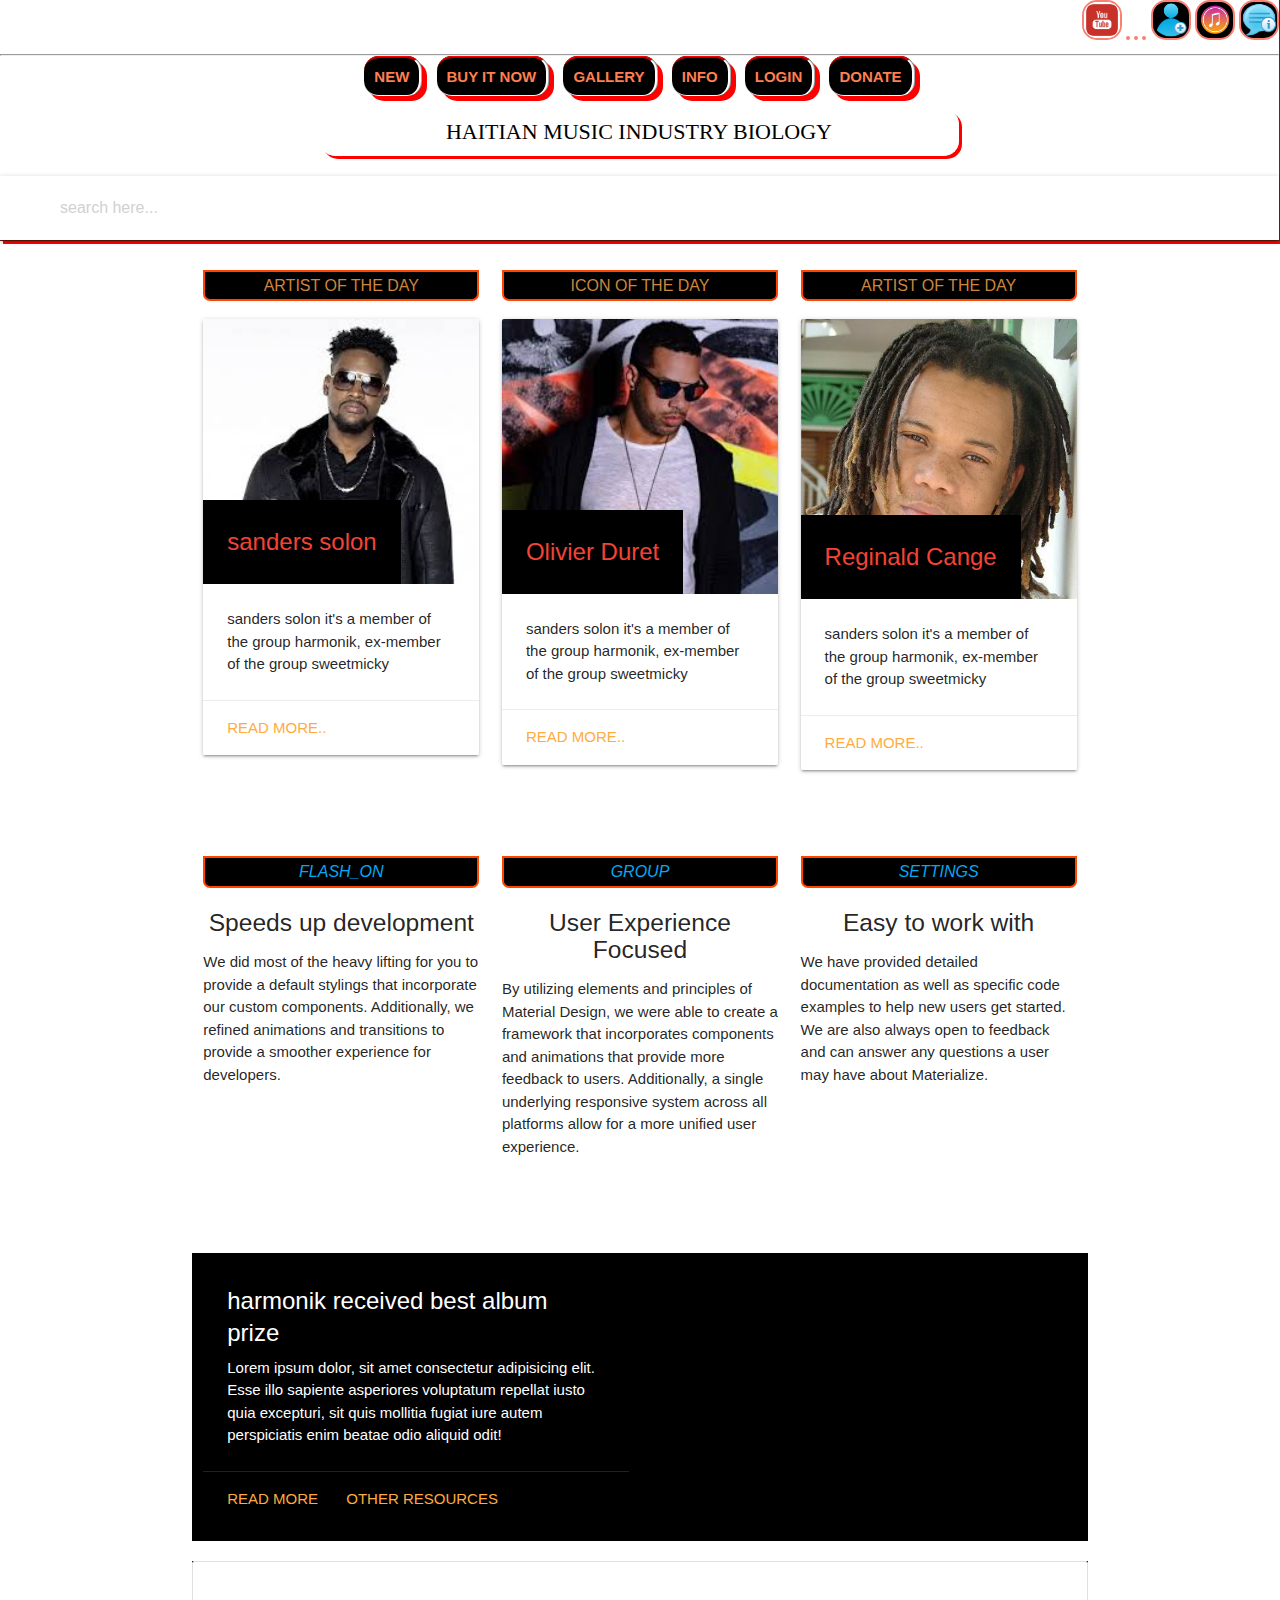
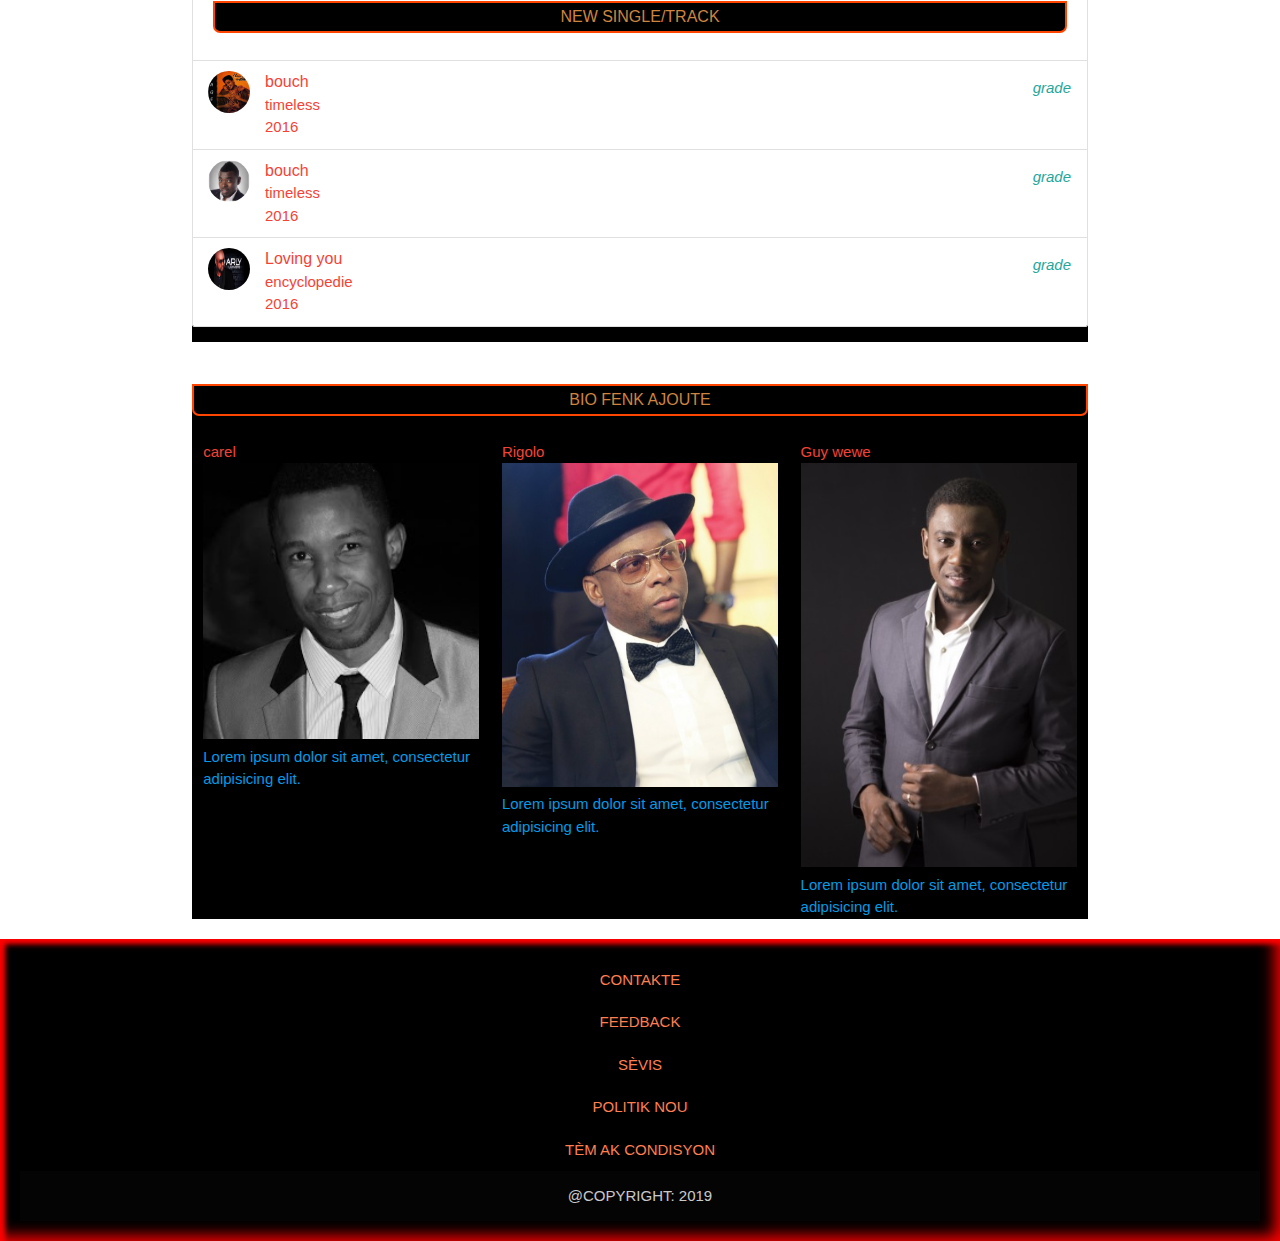
==== commit 0bbcaff3: "change the link" ====
--- a/index.html
+++ b/index.html
@@ -42,13 +42,13 @@
         <div class="landing-nav">
             <div class="landing-nav-subcontainer">
                 <a href="#" title="mizik ki soti nan denye mwa yo">new</a>
-                <a href="buymusic.html" title="itunes , amazon , google mizik">ht mizik</a>
-                <a href="#" title="tcket , kompaevents , wiki mizik">magazine</a>
+                <a href="buymusic.html" title="itunes , amazon , google mizik">buy it now</a>
+                <a href="gallery.html" title="tcket , kompaevents , wiki mizik">gallery</a>
                 <a href="#">info</a>
                 <a href="login.html">login</a>
-                <a href="support.html">sipò ou</a>
+                <a href="support.html">donate</a>
                 <div class="landing">
-                    Haitian Music Industry Biography
+                    Haitian Music Industry Biology
                 </div>
             </div>
         </div>
@@ -114,49 +114,135 @@
             
 
             I want to put a section, where people can go to see  -->
-
-        <div class="row">
-            <div class="col s12 m7">
-                <h3 class="center">artist of the day</h3>
-                <div class="card">
-                    <div class="card-image">
-                        <img src="img/gallery/sanders.jpeg" alt="atist picture" />
-                        <span class="card-title red-text black">sanders solon</span>
-                    </div>
-                    <div class="card-content">
-                        <p>
-                            sanders solon it's a member of the group harmonik,
-                            ex-member of the group sweetmicky
-                        </p>
-                    </div>
-                    <div class="card-action">
-                        <a href="#">read more..</a>
-                    </div>
-                </div>
-            </div>
-        </div>
-        <div class="container black red-text">
-            <div class="row black red-text">
-                <div class="col s12 m6">
-                    <div class="card black">
-                        <div class="card-content white-text">
-                            <span class="card-title">
-                                harmonik received best album prize
-                            </span>
-                            <p>Lorem ipsum dolor, sit amet consectetur adipisicing elit.
-                                Esse illo sapiente asperiores voluptatum repellat iusto quia excepturi,
-                                sit quis mollitia fugiat iure autem perspiciatis enim beatae odio aliquid odit!
+        
+        <div class="container">
+            <div class="row">
+                <div class="col s12 m4">
+                    <h3 class="center">artist of the day</h3>
+                    <div class="card">
+                        <div class="card-image">
+                            <img src="img/gallery/sanders.jpeg" alt="atist picture" />
+                            <span class="card-title red-text black">sanders solon</span>
+                        </div>
+                        <div class="card-content">
+                            <p>
+                                sanders solon it's a member of the group harmonik,
+                                ex-member of the group sweetmicky
                             </p>
                         </div>
                         <div class="card-action">
-                            <a href="#">read more</a>
-                            <a href="#">other resources</a>
-                        </div>
-                    </div>
-                </div>
-            </div>
-        </div>
-        
+                            <a href="#">read more..</a>
+                        </div>
+                    </div>
+                </div>
+                <div class="col s12 m4">
+                    <h3 class="center">icon of the day</h3>
+                    <div class="card">
+                        <div class="card-image">
+                            <img src="img/gallery/oli_duret.jpeg" alt="atist picture" />
+                            <span class="card-title red-text black">Olivier Duret</span>
+                        </div>
+                        <div class="card-content">
+                            <p>
+                                sanders solon it's a member of the group harmonik,
+                                ex-member of the group sweetmicky
+                            </p>
+                        </div>
+                        <div class="card-action">
+                            <a href="#">read more..</a>
+                        </div>
+                    </div>
+                </div>
+                <div class="col s12 m4">
+                    <h3 class="center">artist of the day</h3>
+                    <div class="card">
+                        <div class="card-image">
+                            <img src="img/gallery/reginald.jpg" alt="atist picture" />
+                            <span class="card-title red-text black">Reginald Cange</span>
+                        </div>
+                        <div class="card-content">
+                            <p>
+                                sanders solon it's a member of the group harmonik,
+                                ex-member of the group sweetmicky
+                            </p>
+                        </div>
+                        <div class="card-action">
+                            <a href="#">read more..</a>
+                        </div>
+                    </div>
+                </div>
+            </div>
+        </div>
+            <div class="container">
+                <div class="section">
+
+                    <!-- Icon Section  -->
+                    <div class="row">
+                        <div class="col s12 m4">
+                            <div class="icon-block">
+                                <h2 class="center light-blue-text"><i class="material-icons">flash_on</i></h2>
+                                <h5 class="center">Speeds up development</h5>
+
+                                <p class="light">We did most of the heavy lifting for you to provide a default stylings
+                                    that
+                                    incorporate our custom components. Additionally, we refined animations and
+                                    transitions
+                                    to provide a smoother experience for developers.</p>
+                            </div>
+                        </div>
+
+                        <div class="col s12 m4">
+                            <div class="icon-block">
+                                <h2 class="center light-blue-text"><i class="material-icons">group</i></h2>
+                                <h5 class="center">User Experience Focused</h5>
+
+                                <p class="light">By utilizing elements and principles of Material Design, we were able
+                                    to
+                                    create a framework that incorporates components and animations that provide more
+                                    feedback to users. Additionally, a single underlying responsive system across all
+                                    platforms allow for a more unified user experience.</p>
+                            </div>
+                        </div>
+
+                        <div class="col s12 m4">
+                            <div class="icon-block">
+                                <h2 class="center light-blue-text"><i class="material-icons">settings</i></h2>
+                                <h5 class="center">Easy to work with</h5>
+
+                                <p class="light">We have provided detailed documentation as well as specific code
+                                    examples
+                                    to help new users get started. We are also always open to feedback and can answer
+                                    any
+                                    questions a user may have about Materialize.</p>
+                            </div>
+                        </div>
+                    </div>
+
+                </div>
+                <br><br>
+            </div>
+            <div class="container black red-text">
+                <div class="row black red-text">
+                    <div class="col s12 m6">
+                        <div class="card black">
+                            <div class="card-content white-text">
+                                <span class="card-title">
+                                    harmonik received best album prize
+                                </span>
+                                <p>Lorem ipsum dolor, sit amet consectetur adipisicing elit.
+                                    Esse illo sapiente asperiores voluptatum repellat iusto quia excepturi,
+                                    sit quis mollitia fugiat iure autem perspiciatis enim beatae odio aliquid odit!
+                                </p>
+                            </div>
+                            <div class="card-action">
+                                <a href="#">read more</a>
+                                <a href="#">other resources</a>
+                            </div>
+                        </div>
+                    </div>
+                </div>
+            </div>
+
         </div>
         <div class="container black red-text">
             <div class="row black red-text" title="this box is when there's a new track in the hmi">
@@ -164,40 +250,40 @@
                     <li class="collection-header">
                         <h3 class="center">new single/track</h3>
                     </li>
-                        <li class="collection-item avatar">
-                            <img src="img/gallery/alan_cave.jpg" alt="alan cave" class="circle">
-                            <span class="title">bouch</span>
-                            <p>
-                                timeless <br>
-                                2016
-                            </p>
-                            <a href="#!" class="secondary-content">
-                                <i class="material-icons">grade</i>
-                            </a>
-                        </li>
-                        <li class="collection-item avatar">
-                            <img src="img/gallery/nickenson.jpeg" alt="alan cave" class="circle">
-                            <span class="title">bouch</span>
-                            <p>
-                                timeless <br>
-                                2016
-                            </p>
-                            <a href="#!" class="secondary-content">
-                                <i class="material-icons">grade</i>
-                            </a>
-                        </li>
-                        <li class="collection-item avatar">
-                            <img src="img/gallery/arly.jpg" alt="alan cave" class="circle">
-                            <span class="title">Loving you</span>
-                            <p>
-                                encyclopedie <br>
-                                2016
-                            </p>
-                            <a href="#!" class="secondary-content">
-                                <i class="material-icons">grade</i>
-                            </a>
-                        </li>
-                    </ul>
+                    <li class="collection-item avatar">
+                        <img src="img/gallery/alan_cave.jpg" alt="alan cave" class="circle">
+                        <span class="title">bouch</span>
+                        <p>
+                            timeless <br>
+                            2016
+                        </p>
+                        <a href="#!" class="secondary-content">
+                            <i class="material-icons">grade</i>
+                        </a>
+                    </li>
+                    <li class="collection-item avatar">
+                        <img src="img/gallery/nickenson.jpeg" alt="alan cave" class="circle">
+                        <span class="title">bouch</span>
+                        <p>
+                            timeless <br>
+                            2016
+                        </p>
+                        <a href="#!" class="secondary-content">
+                            <i class="material-icons">grade</i>
+                        </a>
+                    </li>
+                    <li class="collection-item avatar">
+                        <img src="img/gallery/arly.jpg" alt="alan cave" class="circle">
+                        <span class="title">Loving you</span>
+                        <p>
+                            encyclopedie <br>
+                            2016
+                        </p>
+                        <a href="#!" class="secondary-content">
+                            <i class="material-icons">grade</i>
+                        </a>
+                    </li>
+                </ul>
             </div>
         </div>
         </div>
@@ -207,7 +293,7 @@
                 <div class="col s4">
                     <span>carel</span>
                     <img src="img/gallery/animateur/wilfrid_kompaevents.jpg" alt="">
-                    <a href="">Lorem ipsum dolor sit amet, consectetur adipisicing elit. 
+                    <a href="">Lorem ipsum dolor sit amet, consectetur adipisicing elit.
                     </a>
                 </div>
                 <div class=" col s4">
@@ -219,12 +305,12 @@
                 <div class=" col s4">
                     <span>Guy wewe</span>
                     <img src="img/gallery/animateur/Guy_Wewe_1.jpg" alt="">
-                    <a href="">Lorem ipsum dolor sit amet, consectetur adipisicing elit. 
+                    <a href="">Lorem ipsum dolor sit amet, consectetur adipisicing elit.
                     </a>
                 </div>
             </div>
         </div>
-        
+
 
 
 
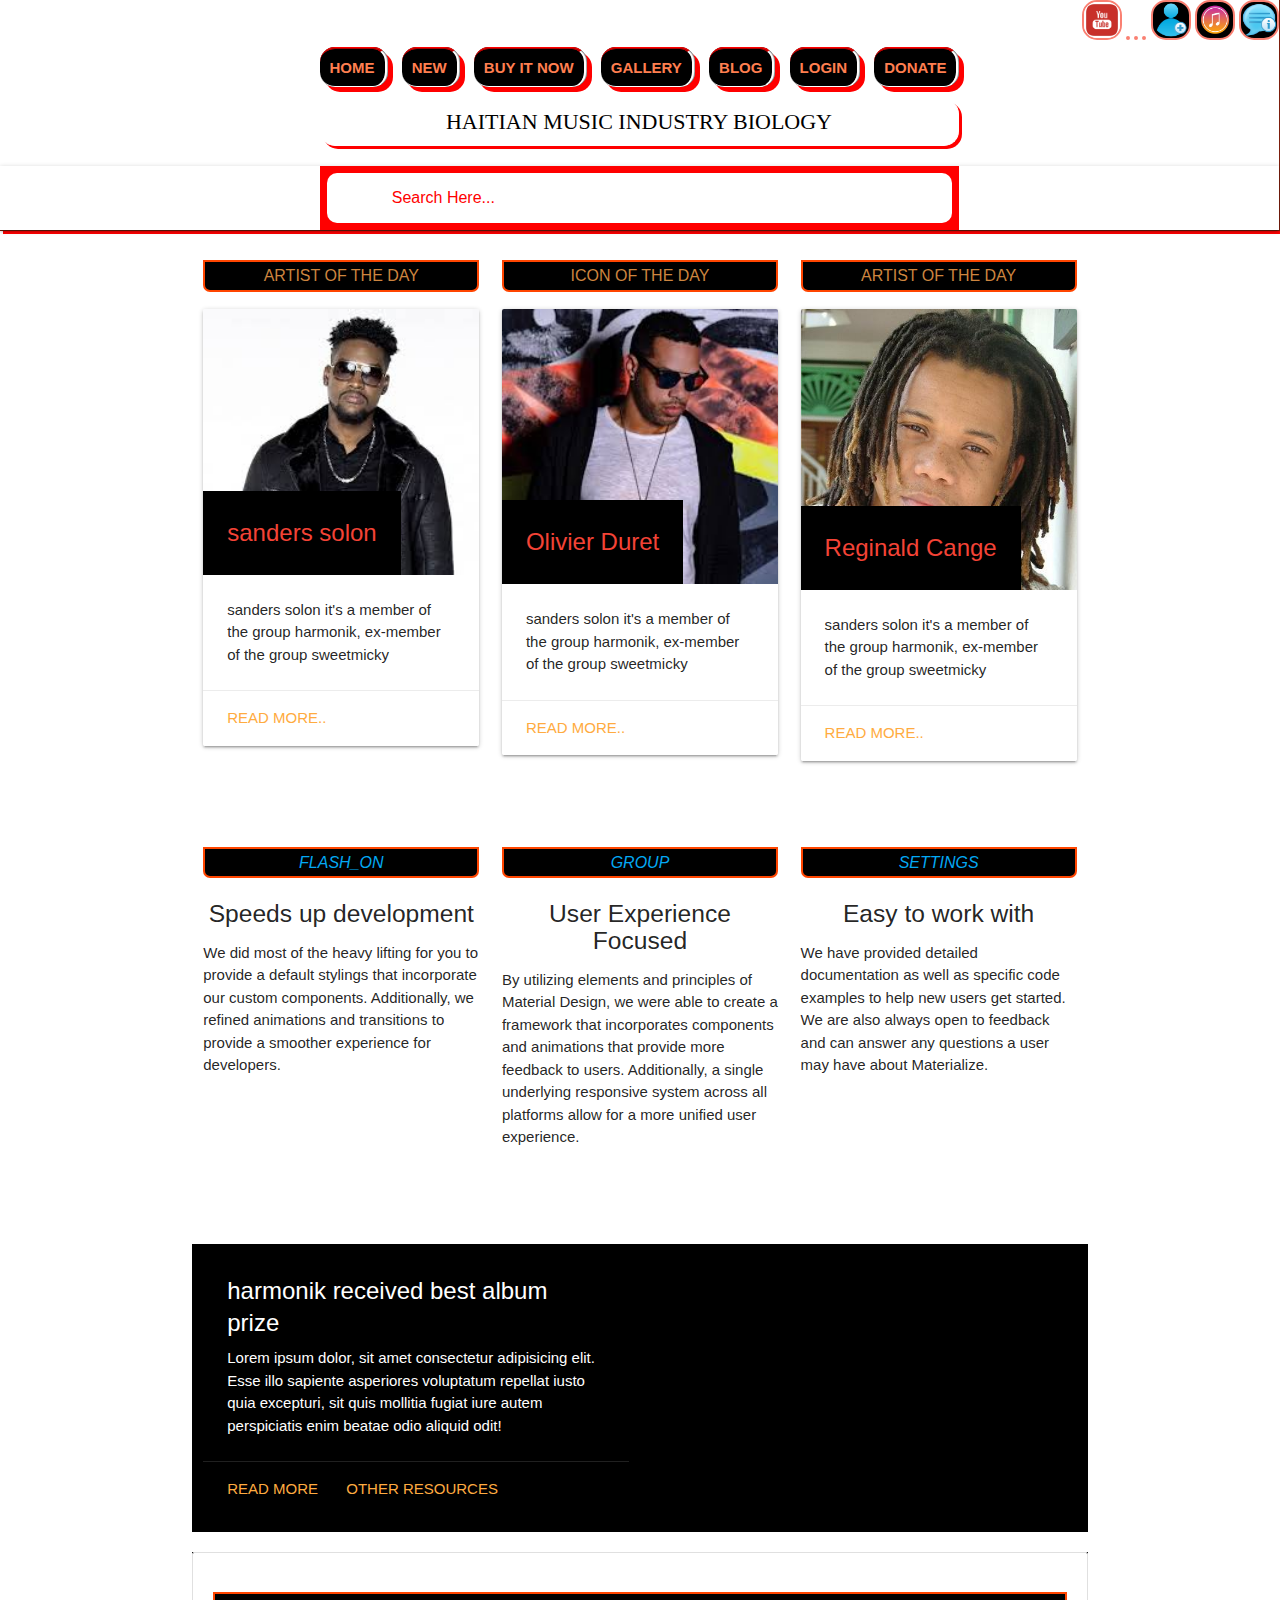
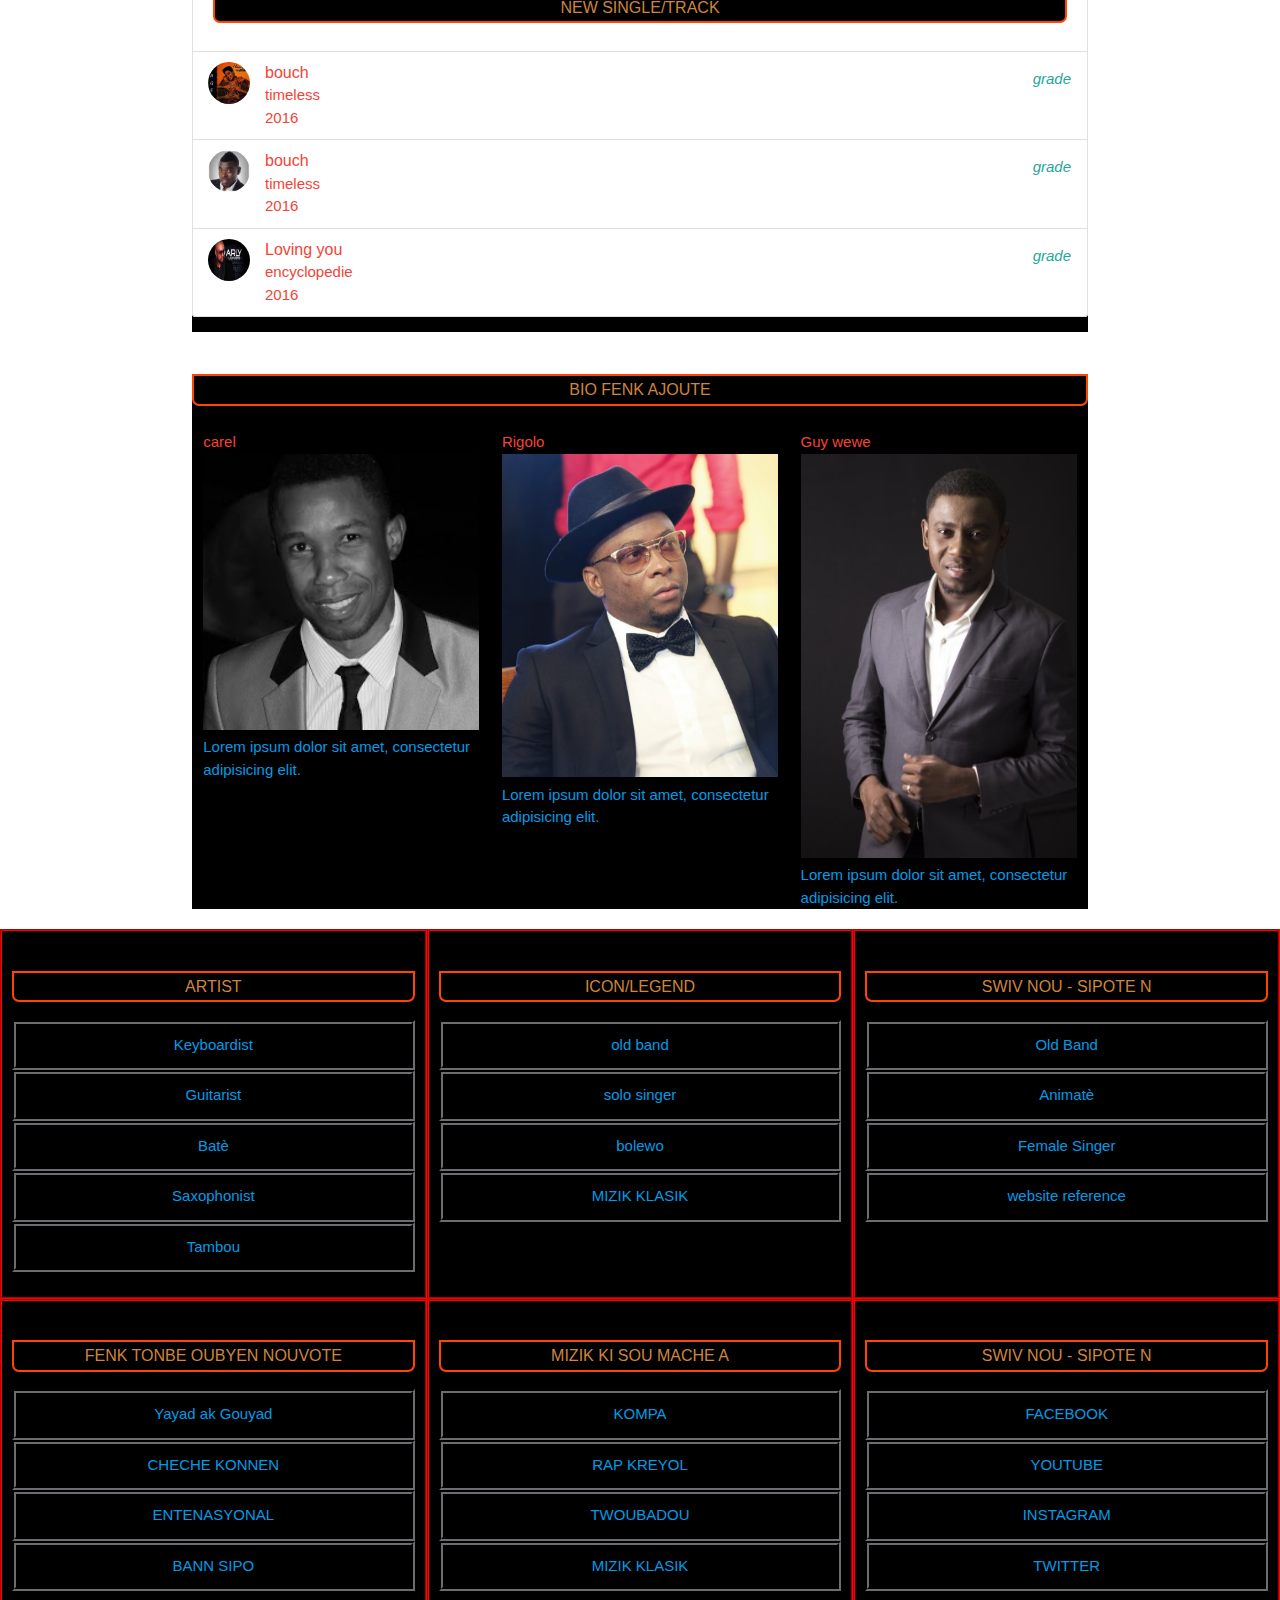
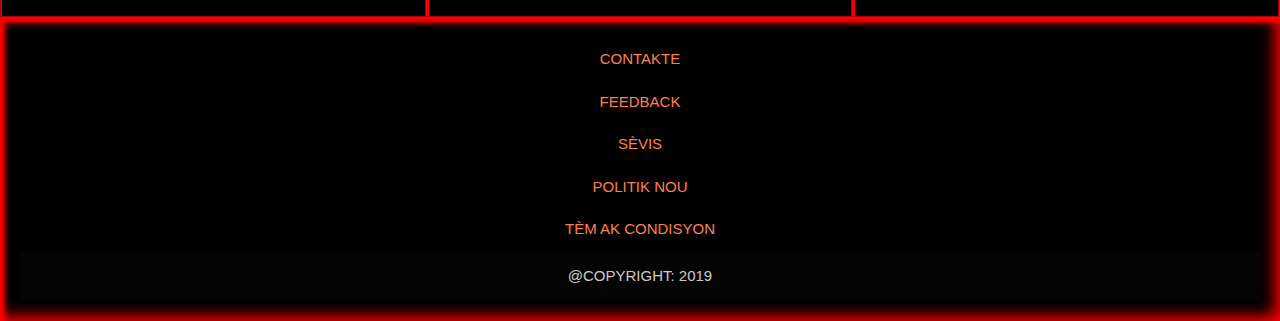
==== commit 8d731db7: "adding box to desktop" ====
--- a/index.html
+++ b/index.html
@@ -6,8 +6,10 @@
     <meta name="viewport" content="width=device-width, initial-scale=1.0">
     <meta http-equiv="X-UA-Compatible" content="ie=edge">
     <title>HMIBIO</title>
+    <link rel="stylesheet" href="https://fonts.googleapis.com/icon?family=Materialize+Icons">
     <link rel="stylesheet" href="assets/lib/materialize/css/materialize.min.css" />
     <link rel="stylesheet" href="css/index.css">
+
 
 </head>
 
@@ -38,13 +40,14 @@
                 </a>
             </div>
         </div>
-        <hr />
+        <hr class="hide-on-large-screen hide" />
         <div class="landing-nav">
             <div class="landing-nav-subcontainer">
+                <a href="index.html">home</a>
                 <a href="#" title="mizik ki soti nan denye mwa yo">new</a>
                 <a href="buymusic.html" title="itunes , amazon , google mizik">buy it now</a>
                 <a href="gallery.html" title="tcket , kompaevents , wiki mizik">gallery</a>
-                <a href="#">info</a>
+                <a href="blog.html">blog</a>
                 <a href="login.html">login</a>
                 <a href="support.html">donate</a>
                 <div class="landing">
@@ -106,15 +109,9 @@
         THE INFORMATION OF THE PERSON REQUESTED. BECAUSE THERE WILL BE RANDOM
         SECTION WITH ARTIST , OF THE MOMENT, PERSON OF THE MOMENT IT SHOULD BE
         RELATED TO MUSIC. AND ALSO A MUSIC/ARTIST/ALBUM/ OF THE MOMENT ,
-        LINK ON SHOW OF THE MOMENT
-        -->
-        <!-- 
-            <section class="main-main">
-
-            
-
-            I want to put a section, where people can go to see  -->
-        
+        LINK ON SHOW OF THE MOMENT 
+       -->
+
         <div class="container">
             <div class="row">
                 <div class="col s12 m4">
@@ -173,76 +170,74 @@
                 </div>
             </div>
         </div>
-            <div class="container">
-                <div class="section">
-
-                    <!-- Icon Section  -->
-                    <div class="row">
-                        <div class="col s12 m4">
-                            <div class="icon-block">
-                                <h2 class="center light-blue-text"><i class="material-icons">flash_on</i></h2>
-                                <h5 class="center">Speeds up development</h5>
-
-                                <p class="light">We did most of the heavy lifting for you to provide a default stylings
-                                    that
-                                    incorporate our custom components. Additionally, we refined animations and
-                                    transitions
-                                    to provide a smoother experience for developers.</p>
-                            </div>
-                        </div>
-
-                        <div class="col s12 m4">
-                            <div class="icon-block">
-                                <h2 class="center light-blue-text"><i class="material-icons">group</i></h2>
-                                <h5 class="center">User Experience Focused</h5>
-
-                                <p class="light">By utilizing elements and principles of Material Design, we were able
-                                    to
-                                    create a framework that incorporates components and animations that provide more
-                                    feedback to users. Additionally, a single underlying responsive system across all
-                                    platforms allow for a more unified user experience.</p>
-                            </div>
-                        </div>
-
-                        <div class="col s12 m4">
-                            <div class="icon-block">
-                                <h2 class="center light-blue-text"><i class="material-icons">settings</i></h2>
-                                <h5 class="center">Easy to work with</h5>
-
-                                <p class="light">We have provided detailed documentation as well as specific code
-                                    examples
-                                    to help new users get started. We are also always open to feedback and can answer
-                                    any
-                                    questions a user may have about Materialize.</p>
-                            </div>
-                        </div>
-                    </div>
-
-                </div>
-                <br><br>
-            </div>
-            <div class="container black red-text">
-                <div class="row black red-text">
-                    <div class="col s12 m6">
-                        <div class="card black">
-                            <div class="card-content white-text">
-                                <span class="card-title">
-                                    harmonik received best album prize
-                                </span>
-                                <p>Lorem ipsum dolor, sit amet consectetur adipisicing elit.
-                                    Esse illo sapiente asperiores voluptatum repellat iusto quia excepturi,
-                                    sit quis mollitia fugiat iure autem perspiciatis enim beatae odio aliquid odit!
-                                </p>
-                            </div>
-                            <div class="card-action">
-                                <a href="#">read more</a>
-                                <a href="#">other resources</a>
-                            </div>
-                        </div>
-                    </div>
-                </div>
-            </div>
-
+        <div class="container">
+            <div class="section">
+                <!-- Icon Section  -->
+                <div class="row">
+                    <div class="col s12 m4">
+                        <div class="icon-block">
+                            <h2 class="center light-blue-text"><i class="material-icons">flash_on</i></h2>
+                            <h5 class="center">Speeds up development</h5>
+
+                            <p class="light">We did most of the heavy lifting for you to provide a default stylings
+                                that
+                                incorporate our custom components. Additionally, we refined animations and
+                                transitions
+                                to provide a smoother experience for developers.</p>
+                        </div>
+                    </div>
+
+                    <div class="col s12 m4">
+                        <div class="icon-block">
+                            <h2 class="center light-blue-text"><i class="material-icons">group</i></h2>
+                            <h5 class="center">User Experience Focused</h5>
+
+                            <p class="light">By utilizing elements and principles of Material Design, we were able
+                                to
+                                create a framework that incorporates components and animations that provide more
+                                feedback to users. Additionally, a single underlying responsive system across all
+                                platforms allow for a more unified user experience.</p>
+                        </div>
+                    </div>
+
+                    <div class="col s12 m4">
+                        <div class="icon-block">
+                            <h2 class="center light-blue-text"><i class="material-icons">settings</i></h2>
+                            <h5 class="center">Easy to work with</h5>
+
+                            <p class="light">We have provided detailed documentation as well as specific code
+                                examples
+                                to help new users get started. We are also always open to feedback and can answer
+                                any
+                                questions a user may have about Materialize.</p>
+                        </div>
+                    </div>
+                </div>
+
+            </div>
+            <br><br>
+        </div>
+        <div class="container black red-text">
+            <div class="row black red-text">
+                <div class="col s12 m6">
+                    <div class="card black">
+                        <div class="card-content white-text">
+                            <span class="card-title">
+                                harmonik received best album prize
+                            </span>
+                            <p>Lorem ipsum dolor, sit amet consectetur adipisicing elit.
+                                Esse illo sapiente asperiores voluptatum repellat iusto quia excepturi,
+                                sit quis mollitia fugiat iure autem perspiciatis enim beatae odio aliquid odit!
+                            </p>
+                        </div>
+                        <div class="card-action">
+                            <a href="#">read more</a>
+                            <a href="#">other resources</a>
+                        </div>
+                    </div>
+                </div>
+            </div>
+        </div>
         </div>
         <div class="container black red-text">
             <div class="row black red-text" title="this box is when there's a new track in the hmi">
@@ -310,32 +305,72 @@
                 </div>
             </div>
         </div>
-
-
-
-
-        <!-- <aside class="side-menu side-bar">
-            <ul>
-                <li><a href="">Keyboardist|Pianist</a></li>
-                <li><a href="">Guitarist</a></li>
-                <li><a href="">Batè</a></li>
-                <li><a href="">Instriman A Van</a></li>
-                <li><a href="">Old Band</a></li>
-                <li><a href="">Animatè</a></li>
-                <li><a href="">Female Singer</a></li>
-                <li><a href="">website reference</a></li>
-                <li><a href="">Animatè</a></li>
-                <li><a href="">Animatè</a></li>
-                <li><a href="">Animatè</a></li>
-                <li><a href="">Animatè</a></li>
-                <li><a href="" title="kek ti mizik damou 2000 konpa raga rap">Ti Mizik Alepòk</a></li>
-                <li><a href="">Atis Moman</a></li>
-                <li><a href="">Mizik Moman</a></li>
-                <li><a href="">Maestro yo</a></li>
-                <li><a href="">Yayad ak Gouyad</a></li>
-            </ul>
-        </aside> -->
-
+        </section>
+        <section id="minimize">
+            <!-- work with boxes-->
+            <div class="box-container">
+                <div class="box one">
+                    <h3> ARTIST </h3>
+                    <ul>
+                        <li><a href="">Keyboardist</a></li>
+                        <li><a href="">Guitarist</a></li>
+                        <li><a href="">Batè</a></li>
+                        <li><a href="">Saxophonist</a></li>
+                        <li><a href="">Tambou</a></li>
+                    </ul>
+                </div>
+
+                <div class="box two">
+                    <h3>Icon/Legend</h3>
+                    <ul>
+                        <li><a href="">old band </a> </li>
+                        <li><a href="">solo singer</a></li>
+                        <li><a href="">bolewo</a></li>
+                        <li><a href="">MIZIK KLASIK</a> </li>
+                    </ul>
+                </div>
+
+                <div class="box three">
+                    <h3> SWIV NOU - SIPOTE N </h3>
+                    <ul>
+                        <li><a href="">Old Band</a></li>
+                        <li><a href="">Animatè</a></li>
+                        <li><a href="">Female Singer</a></li>
+                        <li><a href="">website reference</a></li>
+                    </ul>
+                </div>
+            </div><!-- ens of the first-box-->
+            <div class="box-container">
+                <div class="box one">
+                    <h3> FENK TONBE OUBYEN NOUVOTE </h3>
+                    <ul>
+                        <li><a href="">Yayad ak Gouyad</a></li>
+                        <li><a href="#">CHECHE KONNEN</a></li>
+                        <li><a href="">ENTENASYONAL</a></li>
+                        <li><a href="">BANN SIPO</a></li>
+                    </ul>
+                </div>
+
+                <div class="box two">
+                    <h3> MIZIK KI SOU MACHE A </h3>
+                    <ul>
+                        <li><a href="">KOMPA </a> </li>
+                        <li><a href="">RAP KREYOL</a></li>
+                        <li><a href="">TWOUBADOU</a></li>
+                        <li><a href="">MIZIK KLASIK</a> </li>
+                    </ul>
+                </div>
+
+                <div class="box three">
+                    <h3> SWIV NOU - SIPOTE N </h3>
+                    <ul>
+                        <li><a href="">FACEBOOK</a></li>
+                        <li><a href="">YOUTUBE</a></li>
+                        <li><a href="">INSTAGRAM</a></li>
+                        <li><a href="">TWITTER</a></li>
+                    </ul>
+                </div>
+            </div>
         </section>
     </main>
     <footer class="page-footer black">
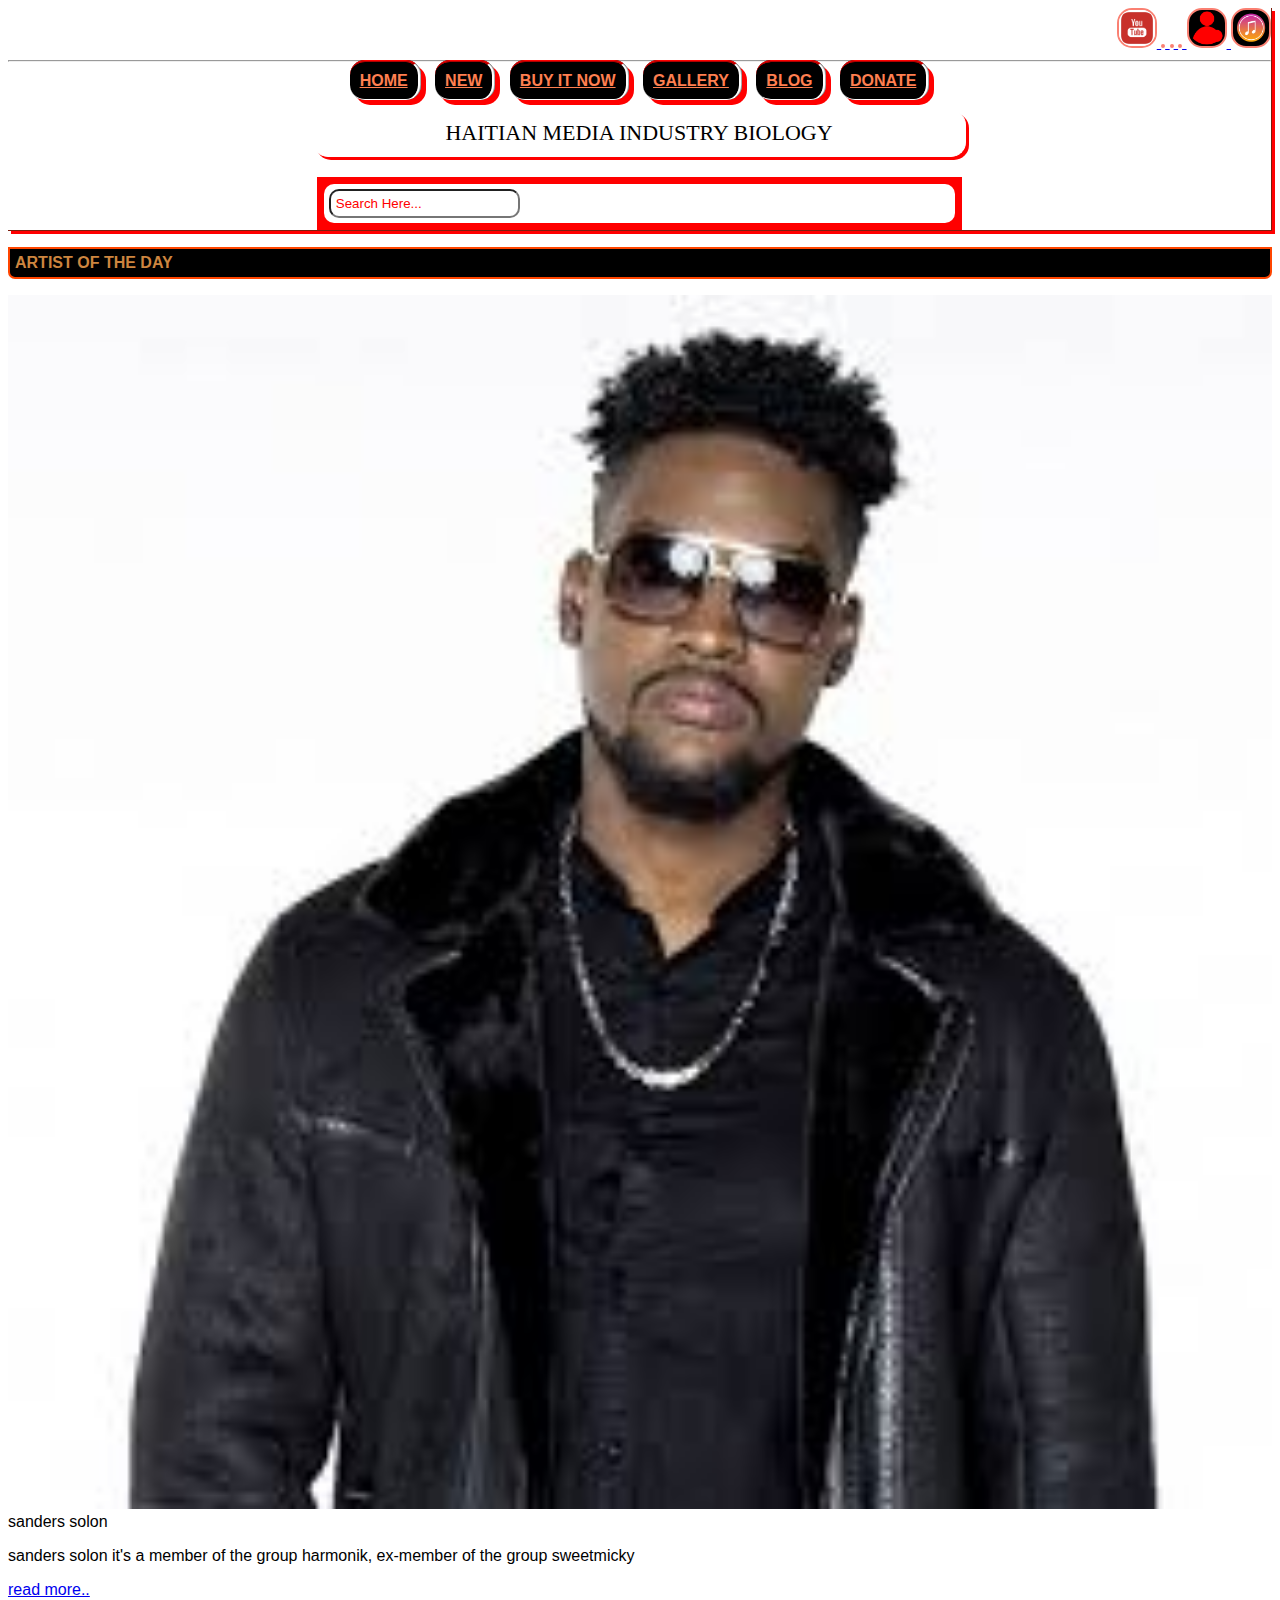
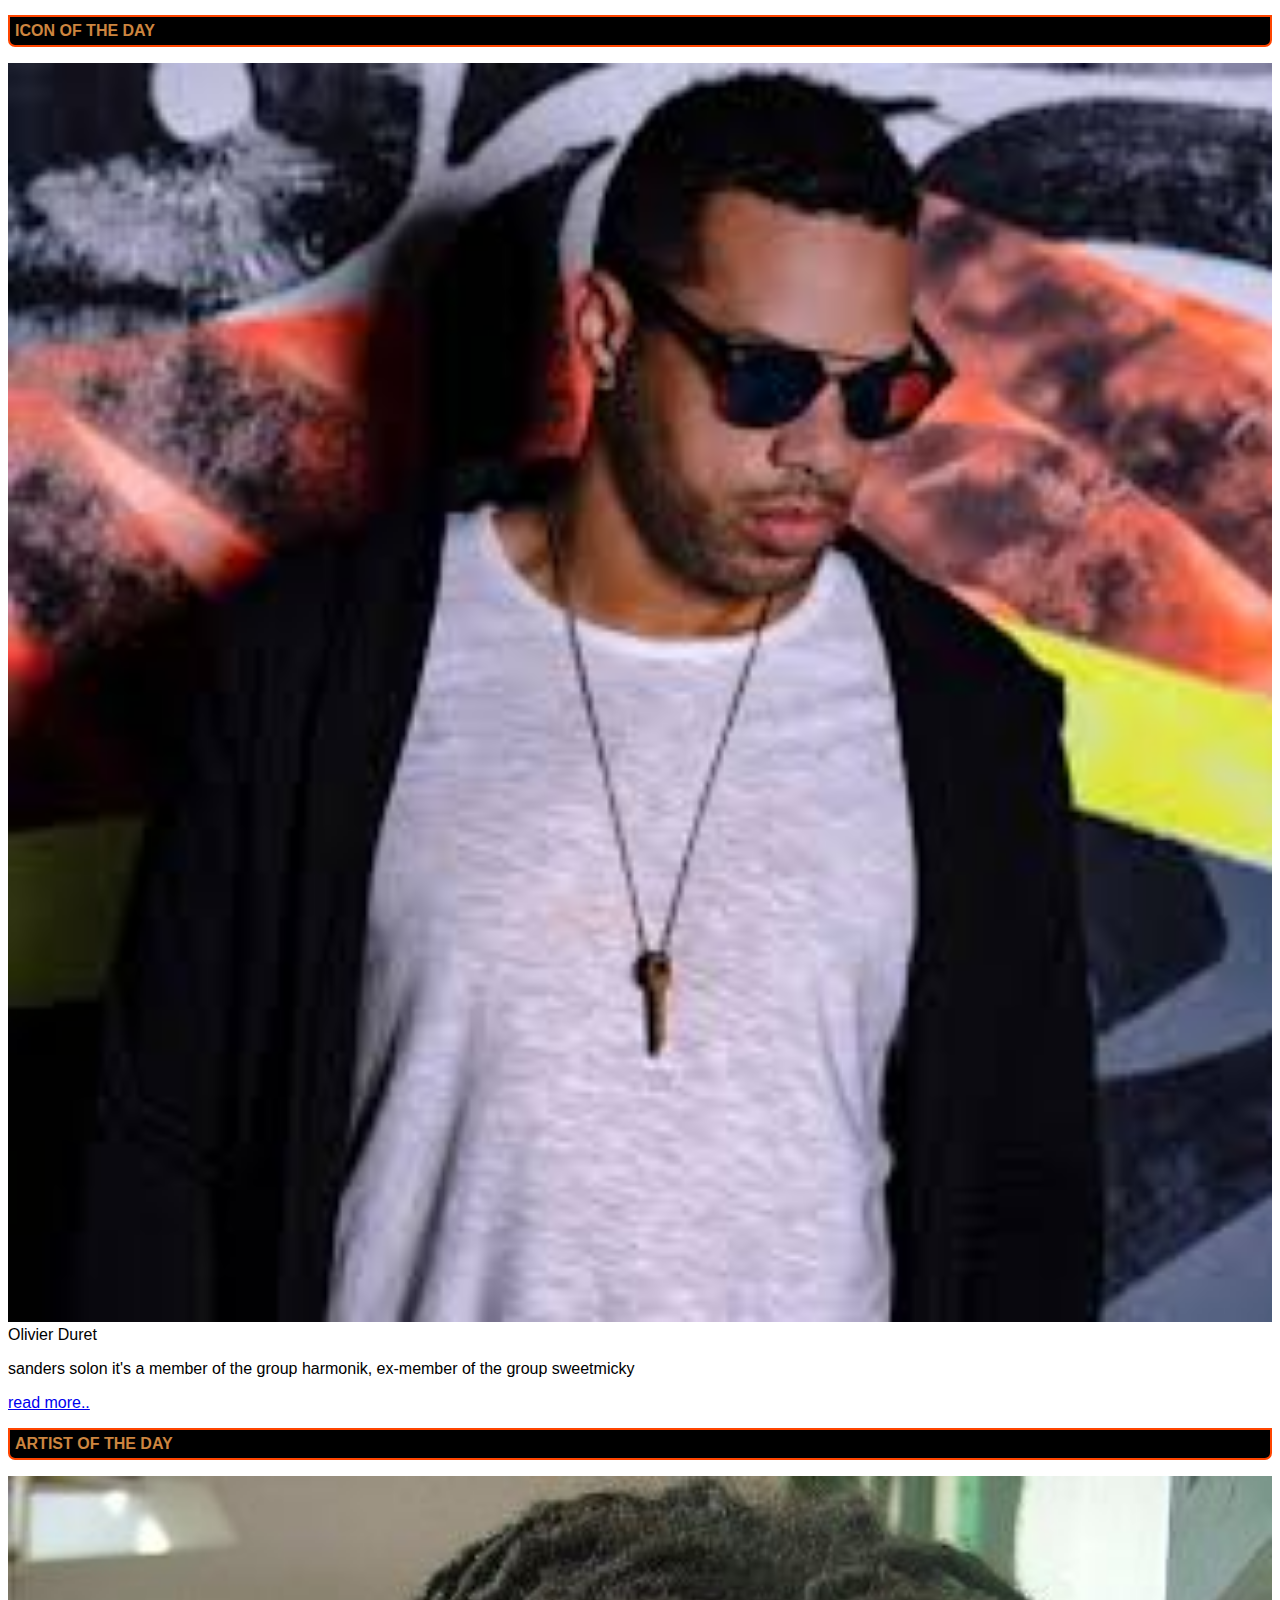
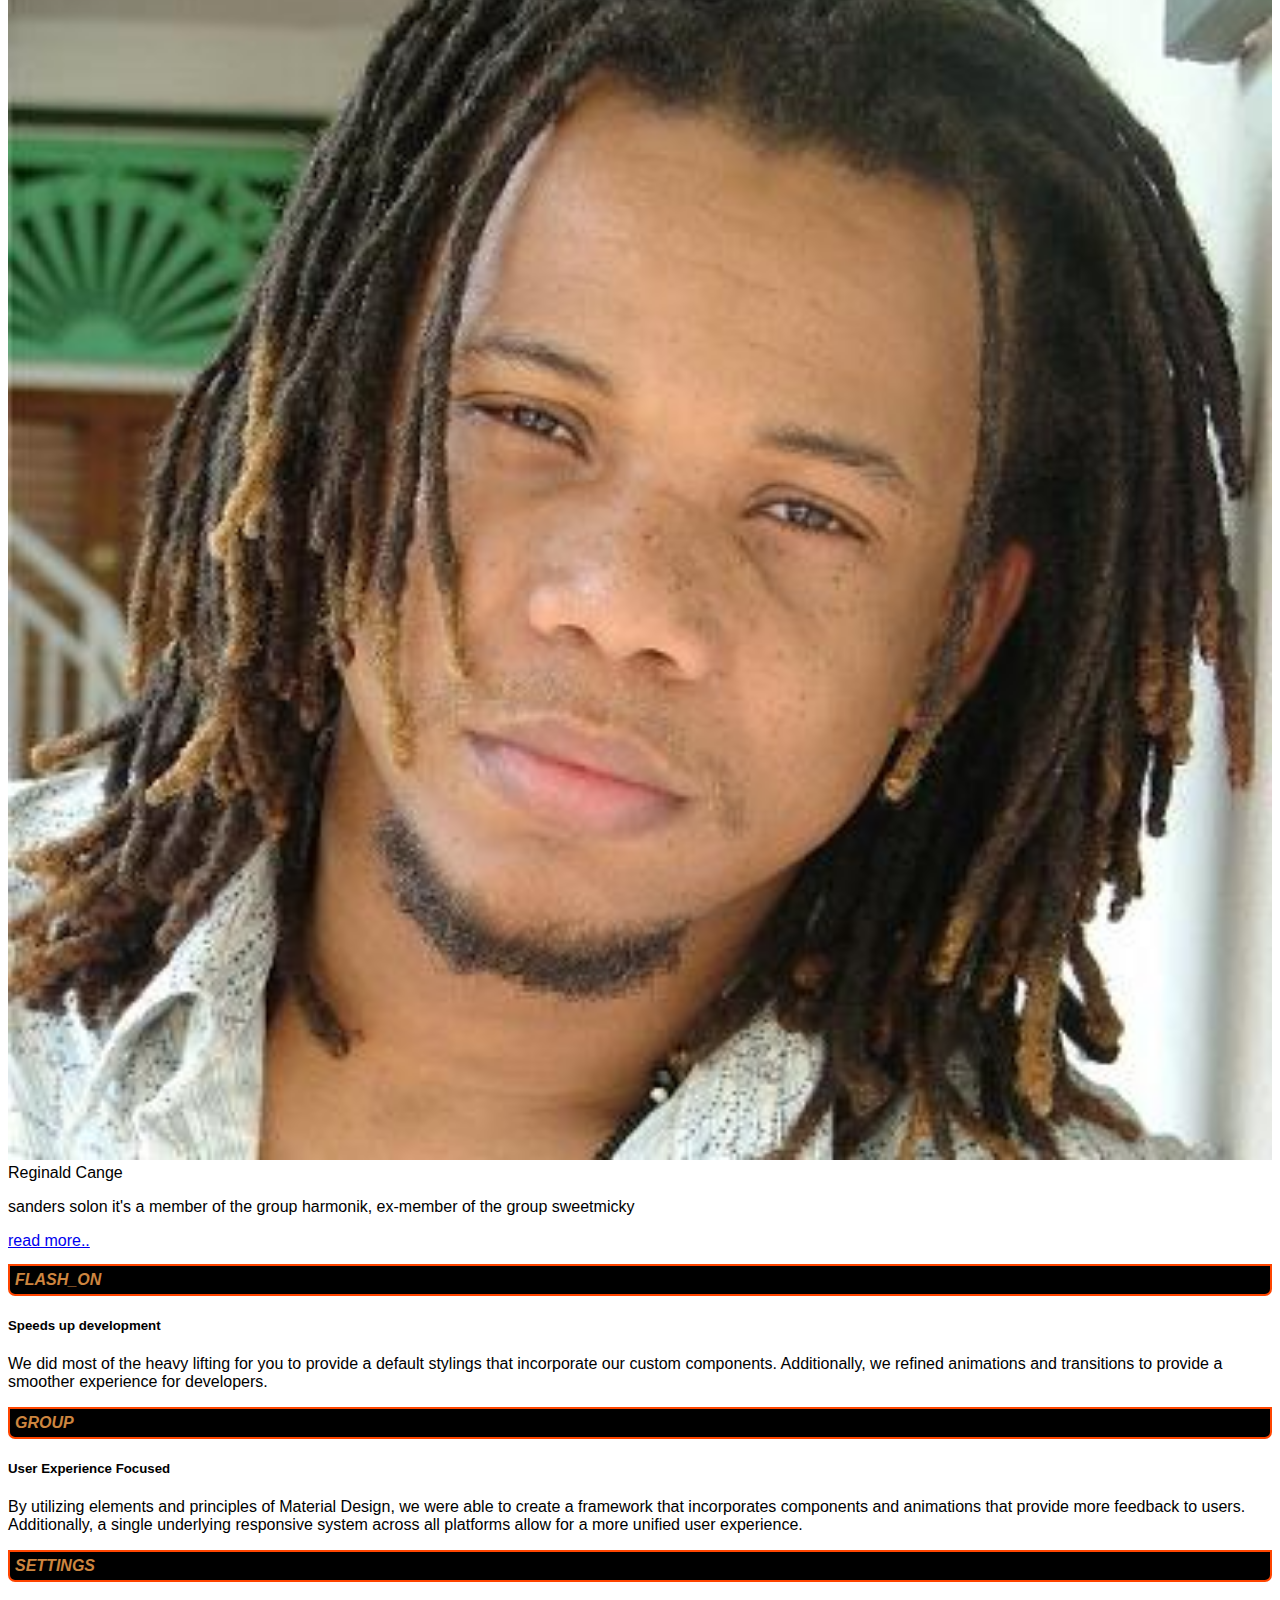
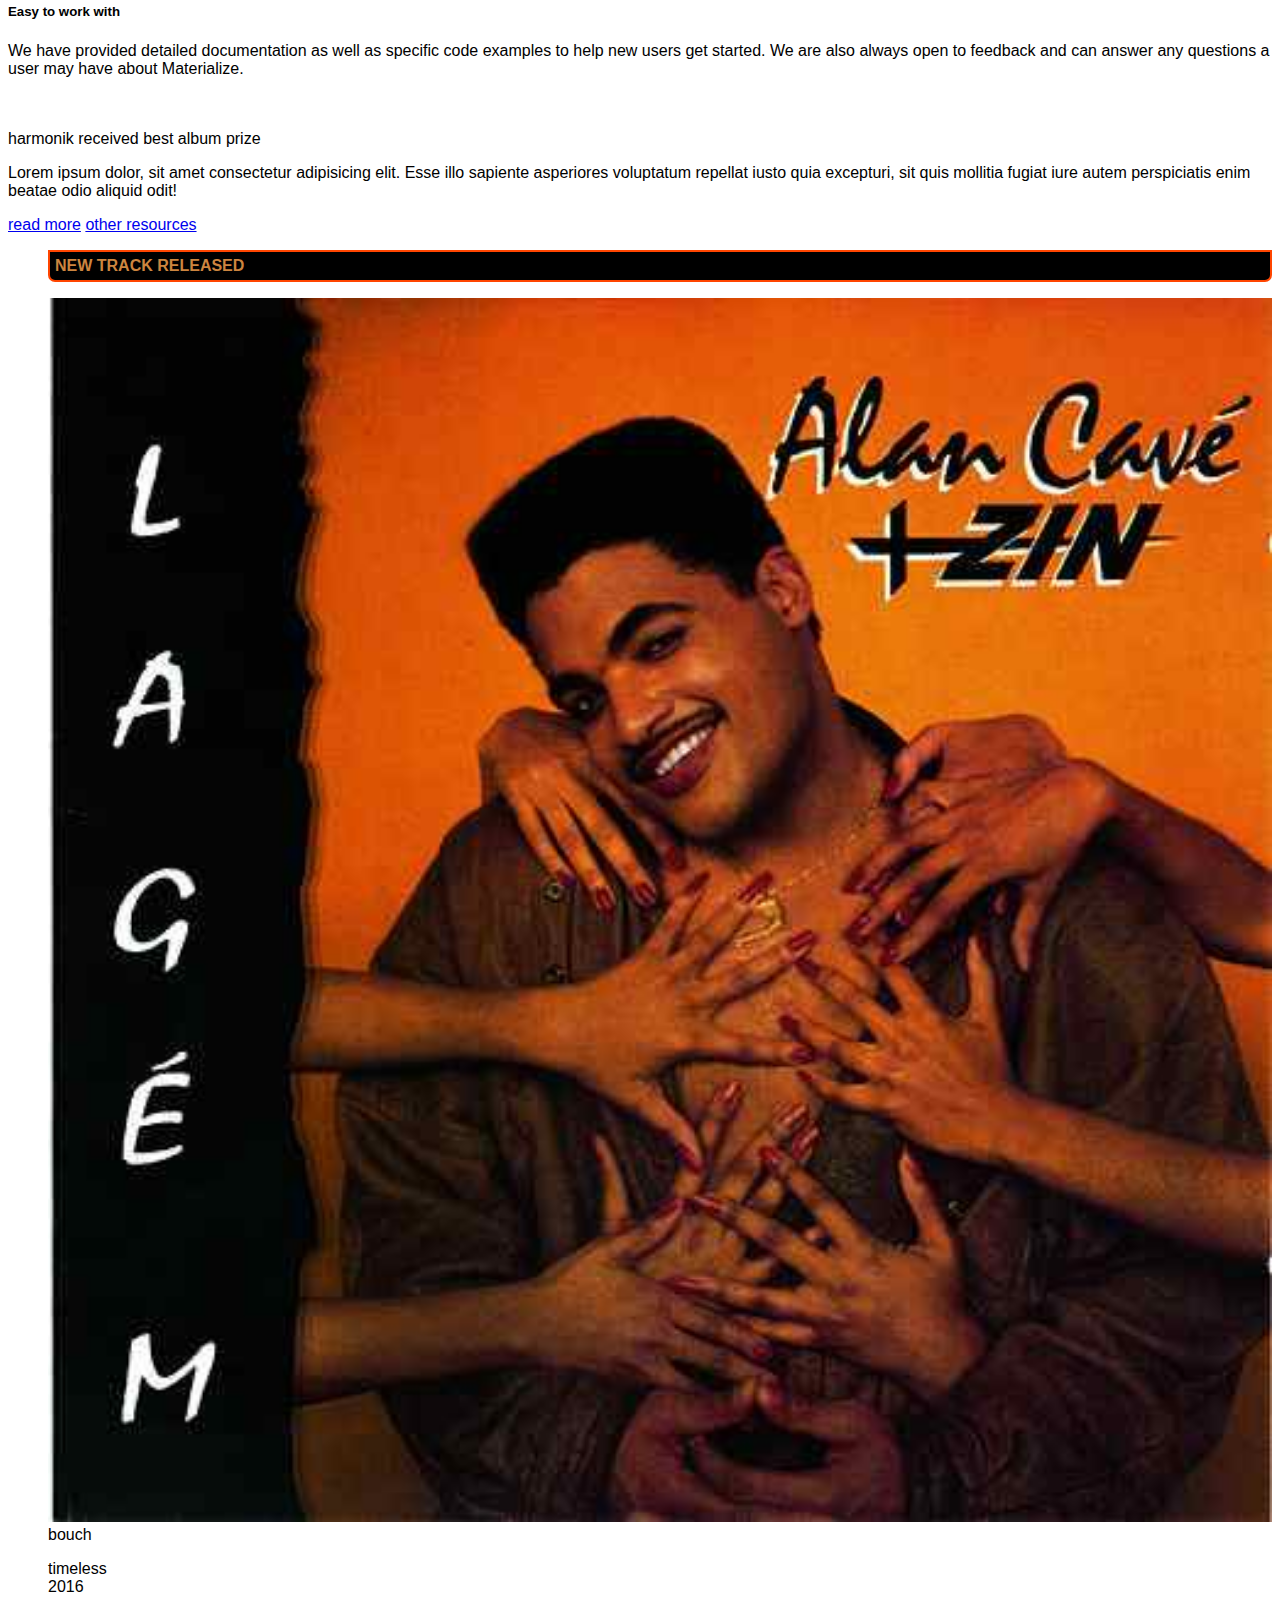
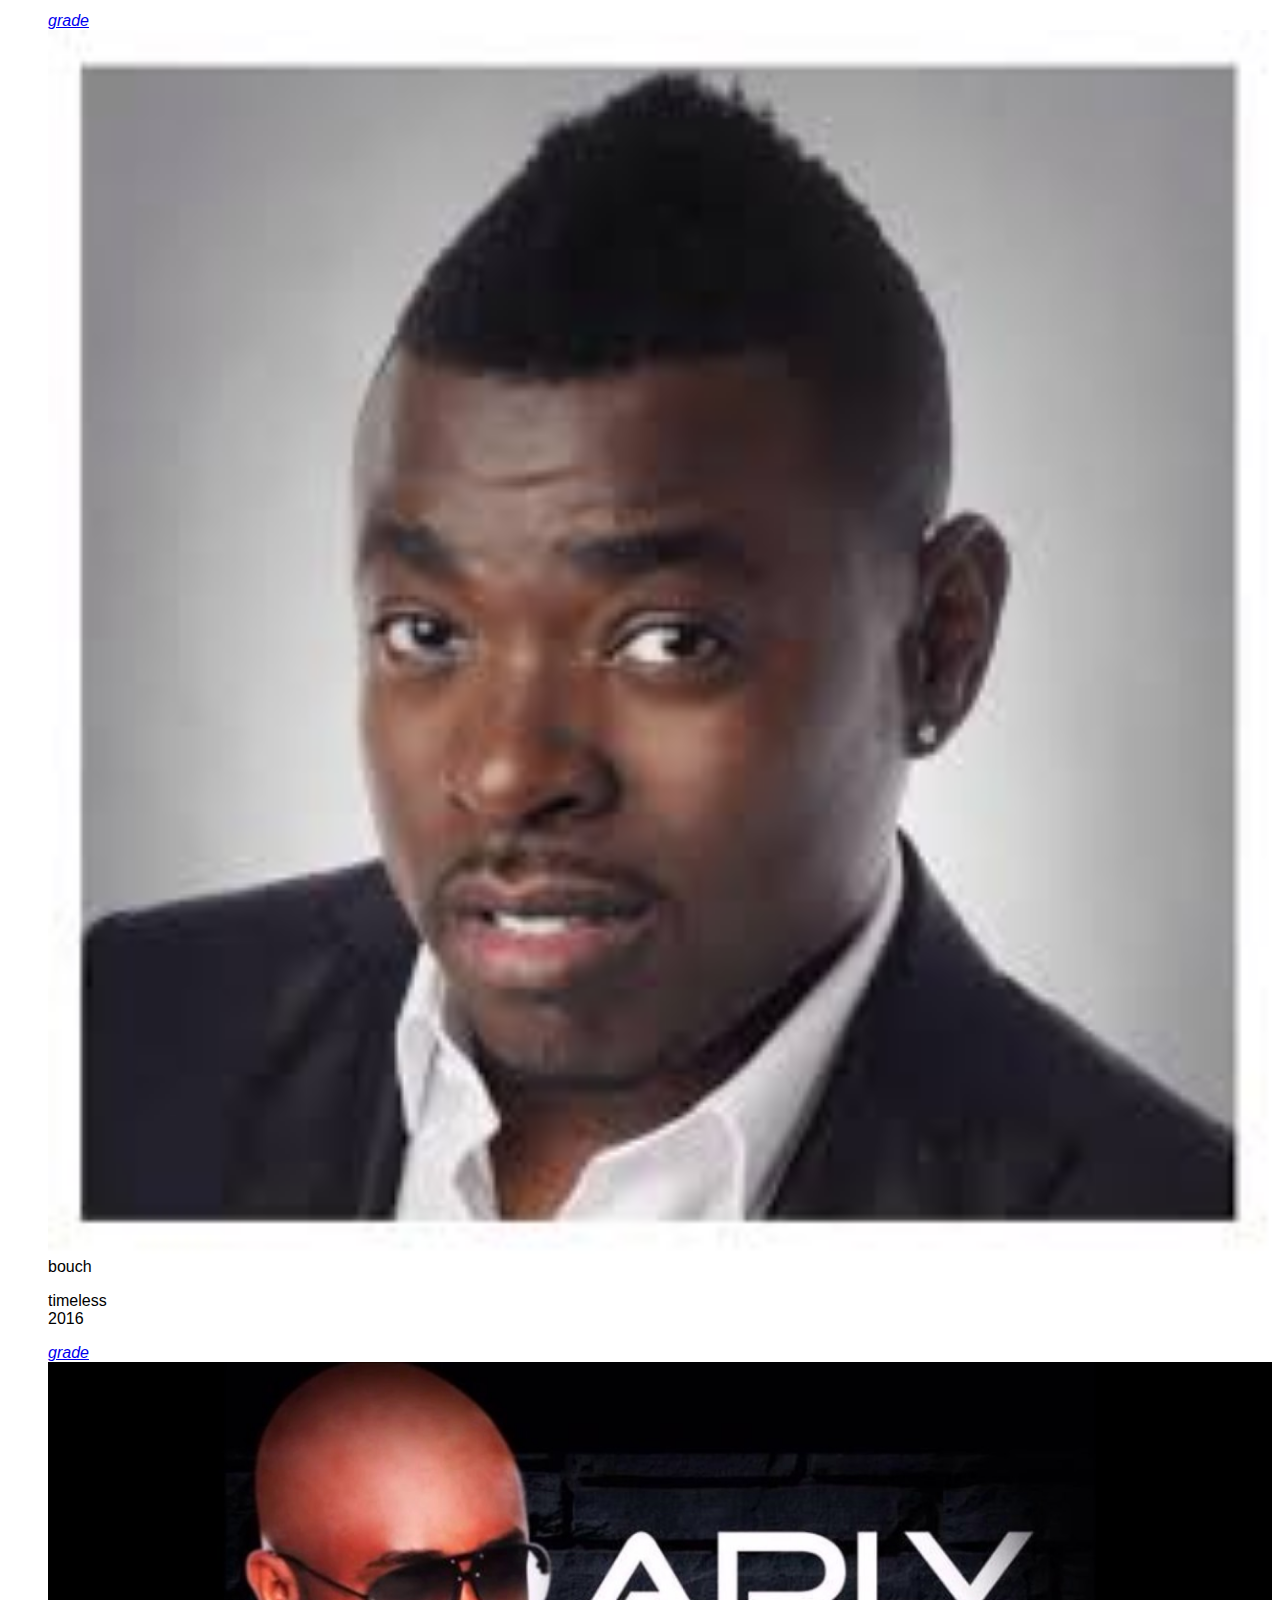
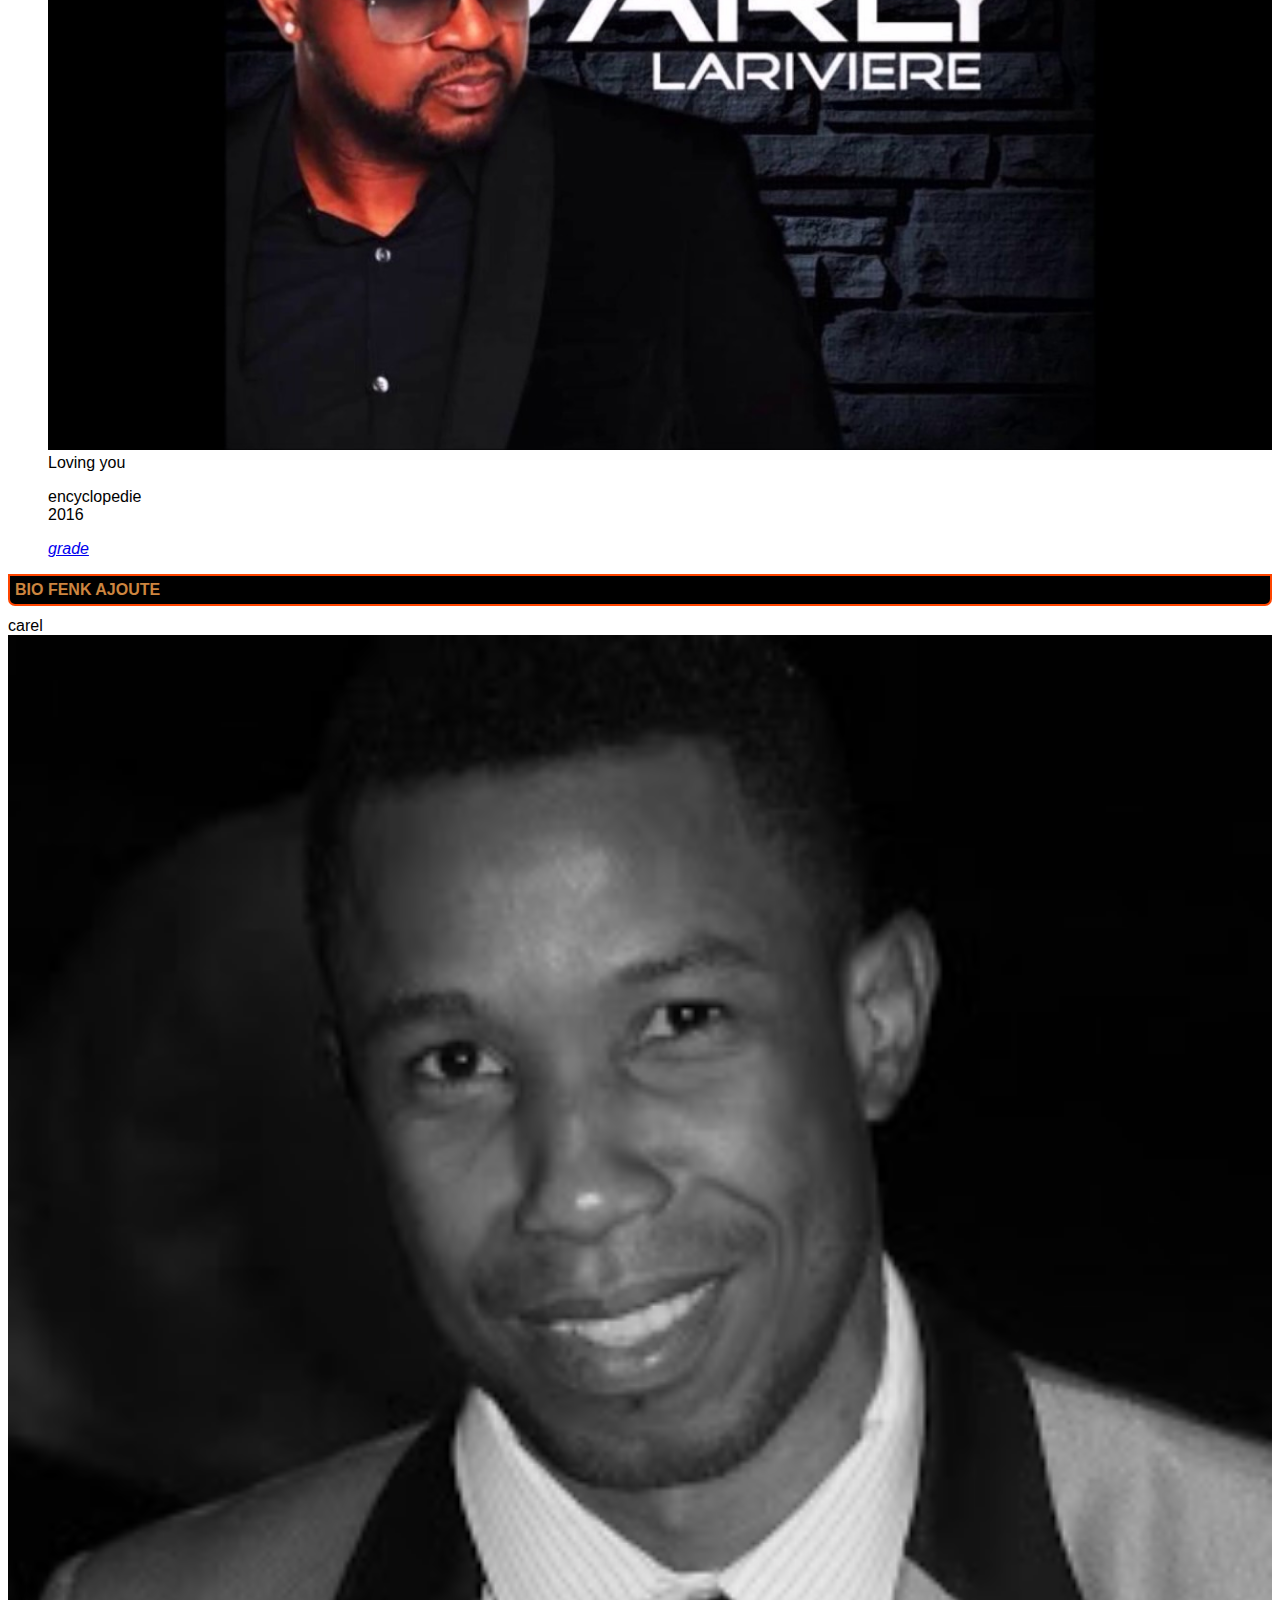
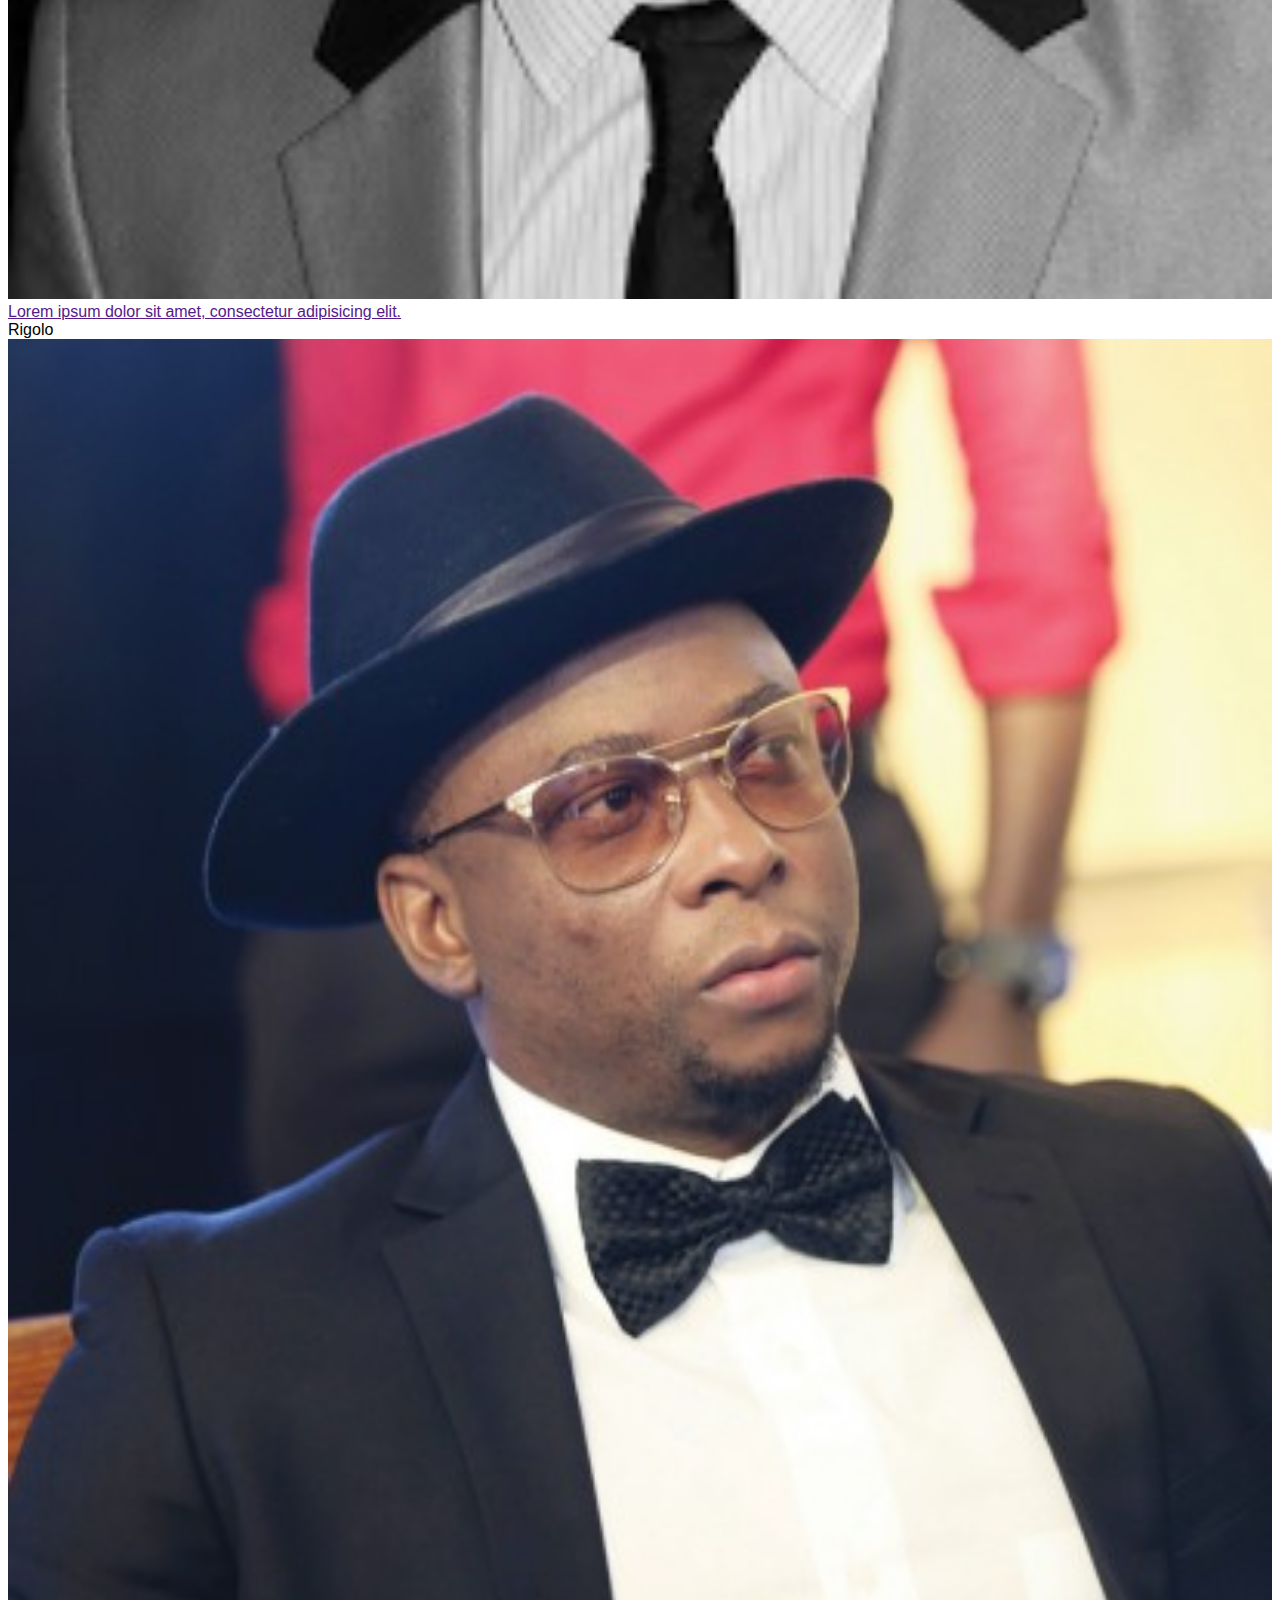
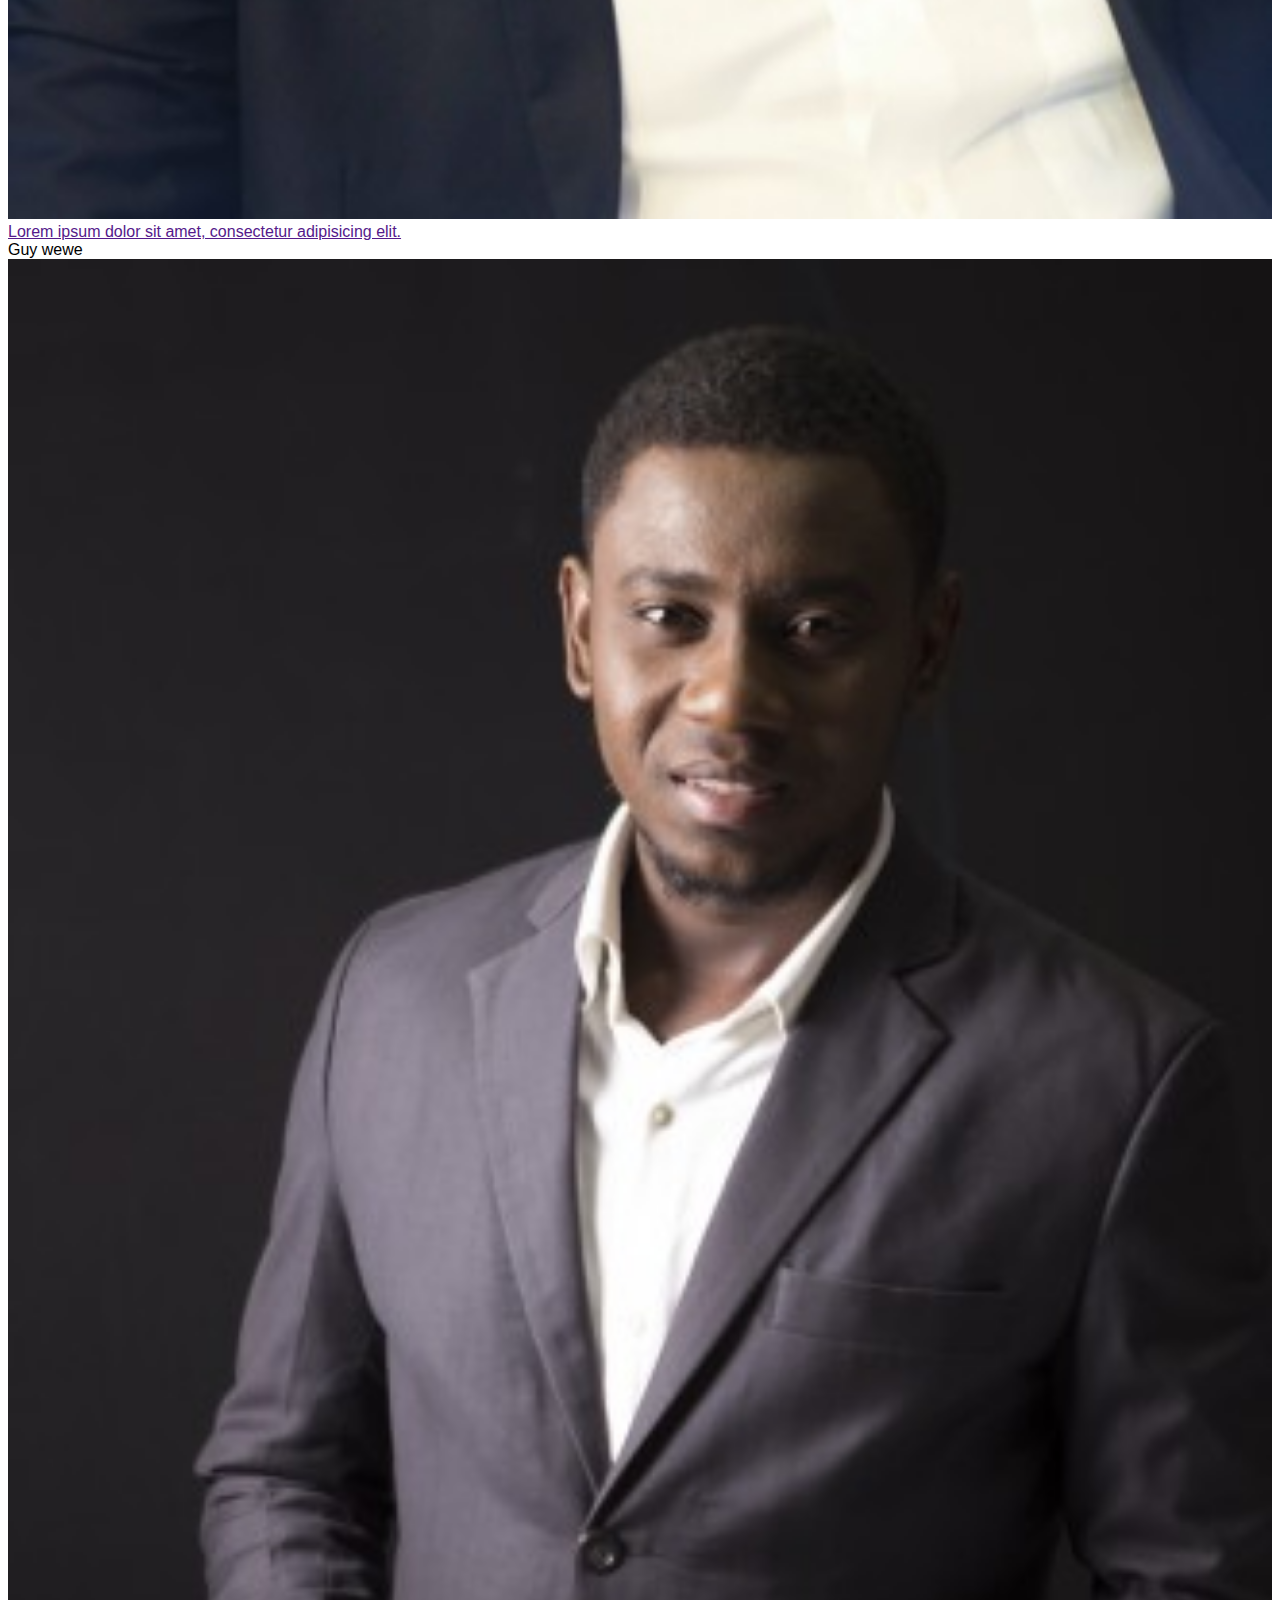
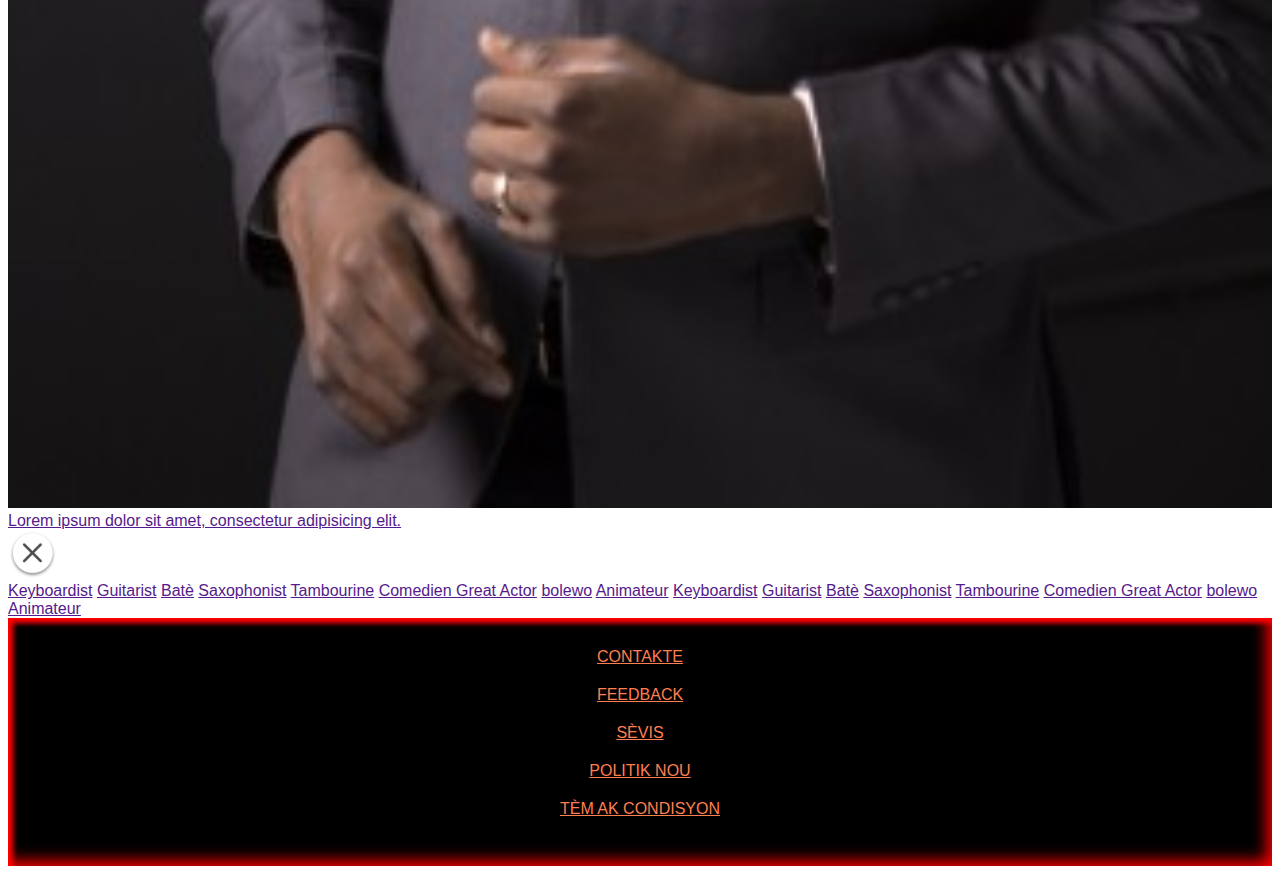
==== commit ba13023d: "adding side menu, with some js code" ====
--- a/index.html
+++ b/index.html
@@ -5,9 +5,12 @@
     <meta charset="UTF-8">
     <meta name="viewport" content="width=device-width, initial-scale=1.0">
     <meta http-equiv="X-UA-Compatible" content="ie=edge">
-    <title>HMIBIO</title>
+    <meta name="description" content="haitan music industry biology and biograpy, get info artist">
+    <meta name="author" content="duperweb">
+    <meta name="keywords" content="hmi, haitian music industry, biography, haitan music history, artist ">
+    <title>HMIBIO: Haitian Media Industry Biology</title>
     <link rel="stylesheet" href="https://fonts.googleapis.com/icon?family=Materialize+Icons">
-    <link rel="stylesheet" href="assets/lib/materialize/css/materialize.min.css" />
+    <link rel="stylesheet" href="assets/lib/materialize/css/materialize-min.css" />
     <link rel="stylesheet" href="css/index.css">
 
 
@@ -17,6 +20,15 @@
     <header class="header-page">
         <div class="social-contact">
             <div class="">
+                <span class="open-slide">
+                    <a onclick="openSlideMenu()">
+                        <svg width="30" height="30">
+                            <path d="M0,5 30,5" stroke="#fff" stroke-width="5" />
+                            <path d="M0,14 30,14" stroke="#fff" stroke-width="5" />
+                            <path d="M0,23 30,23" stroke="#fff" stroke-width="5" />
+                        </svg>
+                    </a>
+                </span>
                 <a href="http://www.youtube.com/hmibio">
                     <img src="img/social/youtube.png" alt="">
                 </a>
@@ -29,18 +41,15 @@
                 <a href="http://www.twitter.com/hmibio">
                     <img src="img/social/twitter-icon.png" alt="">
                 </a>
-                <a href="http://www.facebook.com/hmibio">
-                    <img src="img/icon/add-user.png" alt="">
+                <a href="login.html">
+                    <img src="img/add-user.png" alt="">
                 </a>
                 <a href="http://www.twitter.com/hmibio">
                     <img src="img/icon/music.png" alt="">
                 </a>
-                <a href="http://www.instagram.com/hmibio">
-                    <img src="img/icon/info-blog.png" alt="">
-                </a>
-            </div>
-        </div>
-        <hr class="hide-on-large-screen hide" />
+            </div>
+        </div>
+        <hr class="hide-on-large-only" />
         <div class="landing-nav">
             <div class="landing-nav-subcontainer">
                 <a href="index.html">home</a>
@@ -48,10 +57,9 @@
                 <a href="buymusic.html" title="itunes , amazon , google mizik">buy it now</a>
                 <a href="gallery.html" title="tcket , kompaevents , wiki mizik">gallery</a>
                 <a href="blog.html">blog</a>
-                <a href="login.html">login</a>
                 <a href="support.html">donate</a>
                 <div class="landing">
-                    Haitian Music Industry Biology
+                    Haitian Media Industry Biology
                 </div>
             </div>
         </div>
@@ -243,7 +251,7 @@
             <div class="row black red-text" title="this box is when there's a new track in the hmi">
                 <ul class="collection with-header black">
                     <li class="collection-header">
-                        <h3 class="center">new single/track</h3>
+                        <h3 class="center">new track released</h3>
                     </li>
                     <li class="collection-item avatar">
                         <img src="img/gallery/alan_cave.jpg" alt="alan cave" class="circle">
@@ -306,72 +314,32 @@
             </div>
         </div>
         </section>
-        <section id="minimize">
-            <!-- work with boxes-->
-            <div class="box-container">
-                <div class="box one">
-                    <h3> ARTIST </h3>
-                    <ul>
-                        <li><a href="">Keyboardist</a></li>
-                        <li><a href="">Guitarist</a></li>
-                        <li><a href="">Batè</a></li>
-                        <li><a href="">Saxophonist</a></li>
-                        <li><a href="">Tambou</a></li>
-                    </ul>
-                </div>
-
-                <div class="box two">
-                    <h3>Icon/Legend</h3>
-                    <ul>
-                        <li><a href="">old band </a> </li>
-                        <li><a href="">solo singer</a></li>
-                        <li><a href="">bolewo</a></li>
-                        <li><a href="">MIZIK KLASIK</a> </li>
-                    </ul>
-                </div>
-
-                <div class="box three">
-                    <h3> SWIV NOU - SIPOTE N </h3>
-                    <ul>
-                        <li><a href="">Old Band</a></li>
-                        <li><a href="">Animatè</a></li>
-                        <li><a href="">Female Singer</a></li>
-                        <li><a href="">website reference</a></li>
-                    </ul>
-                </div>
-            </div><!-- ens of the first-box-->
-            <div class="box-container">
-                <div class="box one">
-                    <h3> FENK TONBE OUBYEN NOUVOTE </h3>
-                    <ul>
-                        <li><a href="">Yayad ak Gouyad</a></li>
-                        <li><a href="#">CHECHE KONNEN</a></li>
-                        <li><a href="">ENTENASYONAL</a></li>
-                        <li><a href="">BANN SIPO</a></li>
-                    </ul>
-                </div>
-
-                <div class="box two">
-                    <h3> MIZIK KI SOU MACHE A </h3>
-                    <ul>
-                        <li><a href="">KOMPA </a> </li>
-                        <li><a href="">RAP KREYOL</a></li>
-                        <li><a href="">TWOUBADOU</a></li>
-                        <li><a href="">MIZIK KLASIK</a> </li>
-                    </ul>
-                </div>
-
-                <div class="box three">
-                    <h3> SWIV NOU - SIPOTE N </h3>
-                    <ul>
-                        <li><a href="">FACEBOOK</a></li>
-                        <li><a href="">YOUTUBE</a></li>
-                        <li><a href="">INSTAGRAM</a></li>
-                        <li><a href="">TWITTER</a></li>
-                    </ul>
-                </div>
-            </div>
-        </section>
+        <aside id="side-menu" class="side-nav">
+            <div>
+                <a href="#" class="btn-close" onclick="closeSlideMenu()" >
+                    <img src="img/icon/cancel_view.png" alt="" style="width: 48px">
+                </a>
+            
+            </div>
+            <a href="">Keyboardist</a>
+            <a href="">Guitarist</a>
+            <a href="">Batè</a>
+            <a href="">Saxophonist</a>
+            <a href="">Tambourine</a>
+            <a href="">Comedien </a>
+            <a href="">Great Actor</a>
+            <a href="">bolewo</a>
+            <a href="">Animateur</a>
+            <a href="">Keyboardist</a>
+            <a href="">Guitarist</a>
+            <a href="">Batè</a>
+            <a href="">Saxophonist</a>
+            <a href="">Tambourine</a>
+            <a href="">Comedien </a>
+            <a href="">Great Actor</a>
+            <a href="">bolewo</a>
+            <a href="">Animateur</a>
+        </aside>
     </main>
     <footer class="page-footer black">
         <div class="footer-link">
--- a/css/index.css
+++ b/css/index.css
@@ -2,7 +2,9 @@
 
 body {
     font-family: -apple-system, BlinkMacSystemFont, 'Segoe UI', Roboto, Oxygen, Ubuntu, Cantarell, 'Open Sans', 'Helvetica Neue', sans-serif;
+    
 }
+
 
 
 
@@ -29,6 +31,7 @@
     background: black;
     display: inline;
     border: 2px solid salmon;
+    text-align: center;
 }
 
 .main-section-division-heading, h2, h3 , h1, .sutitle {
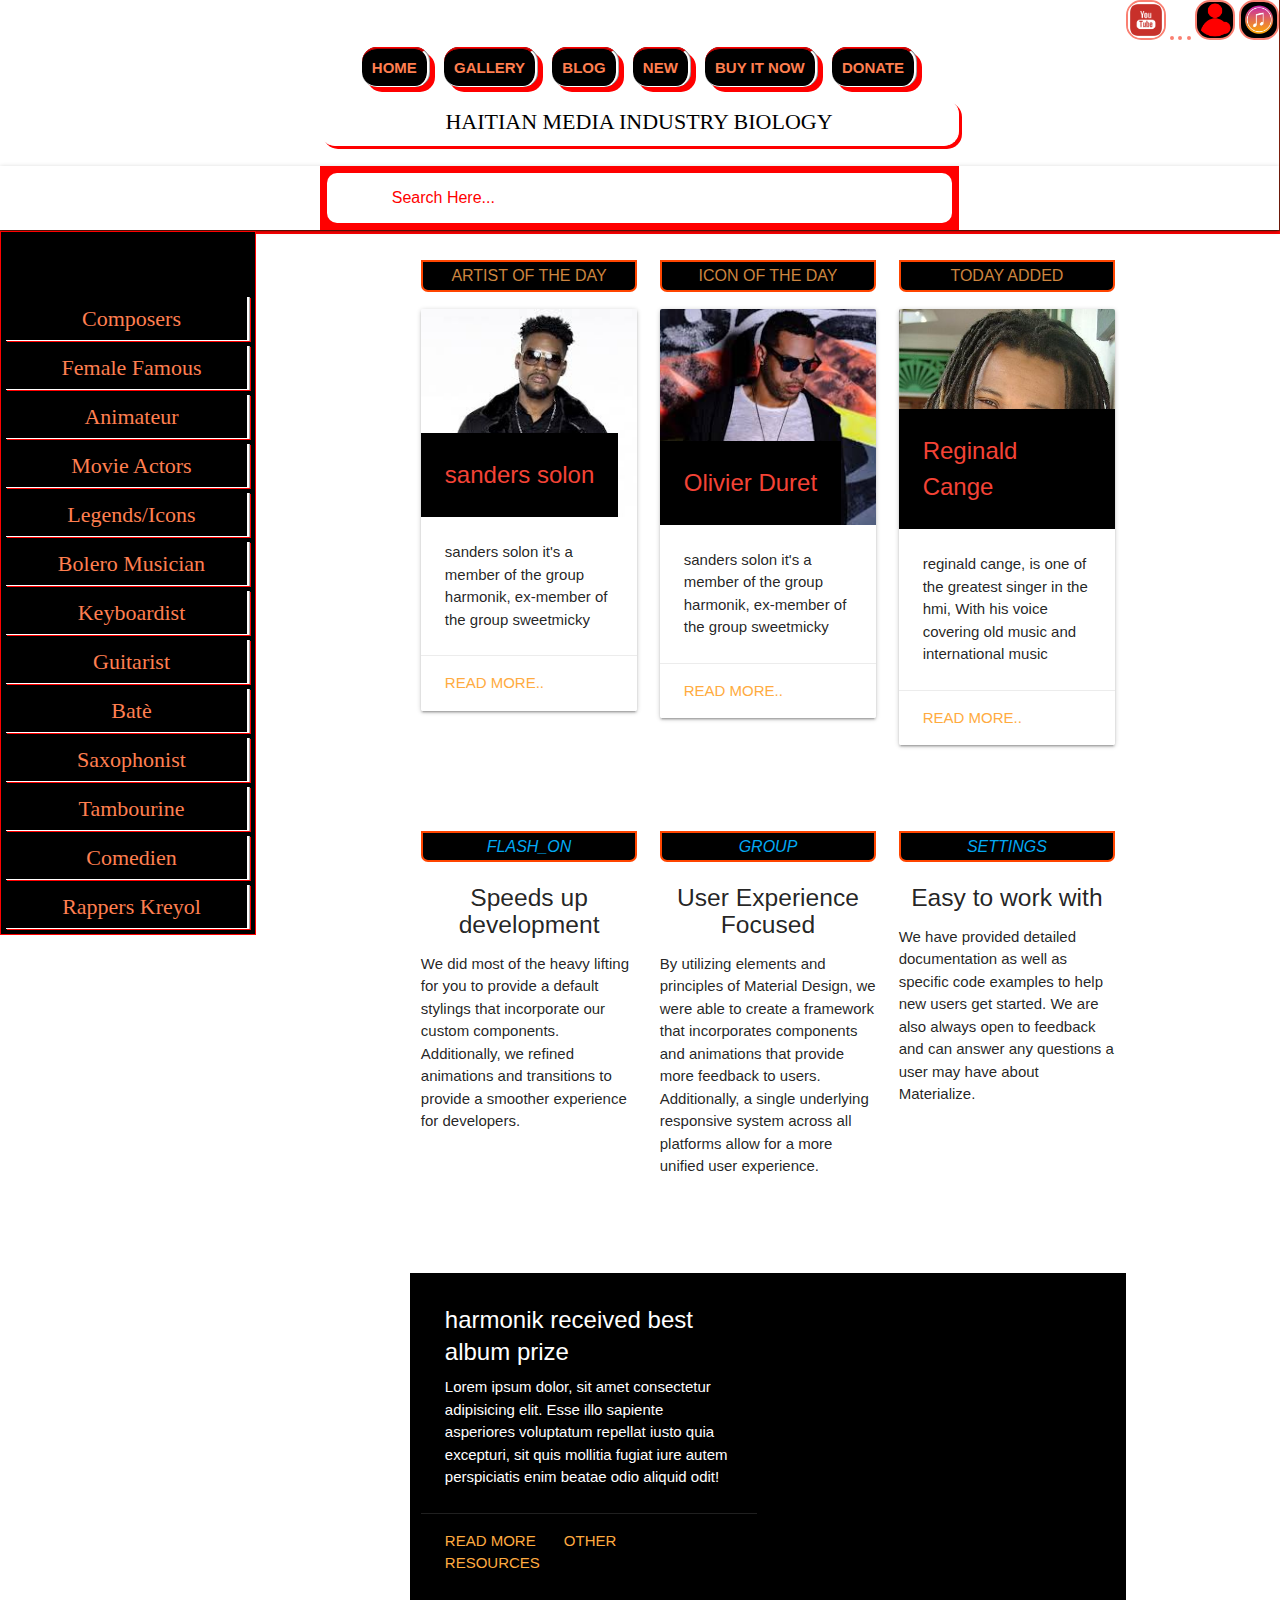
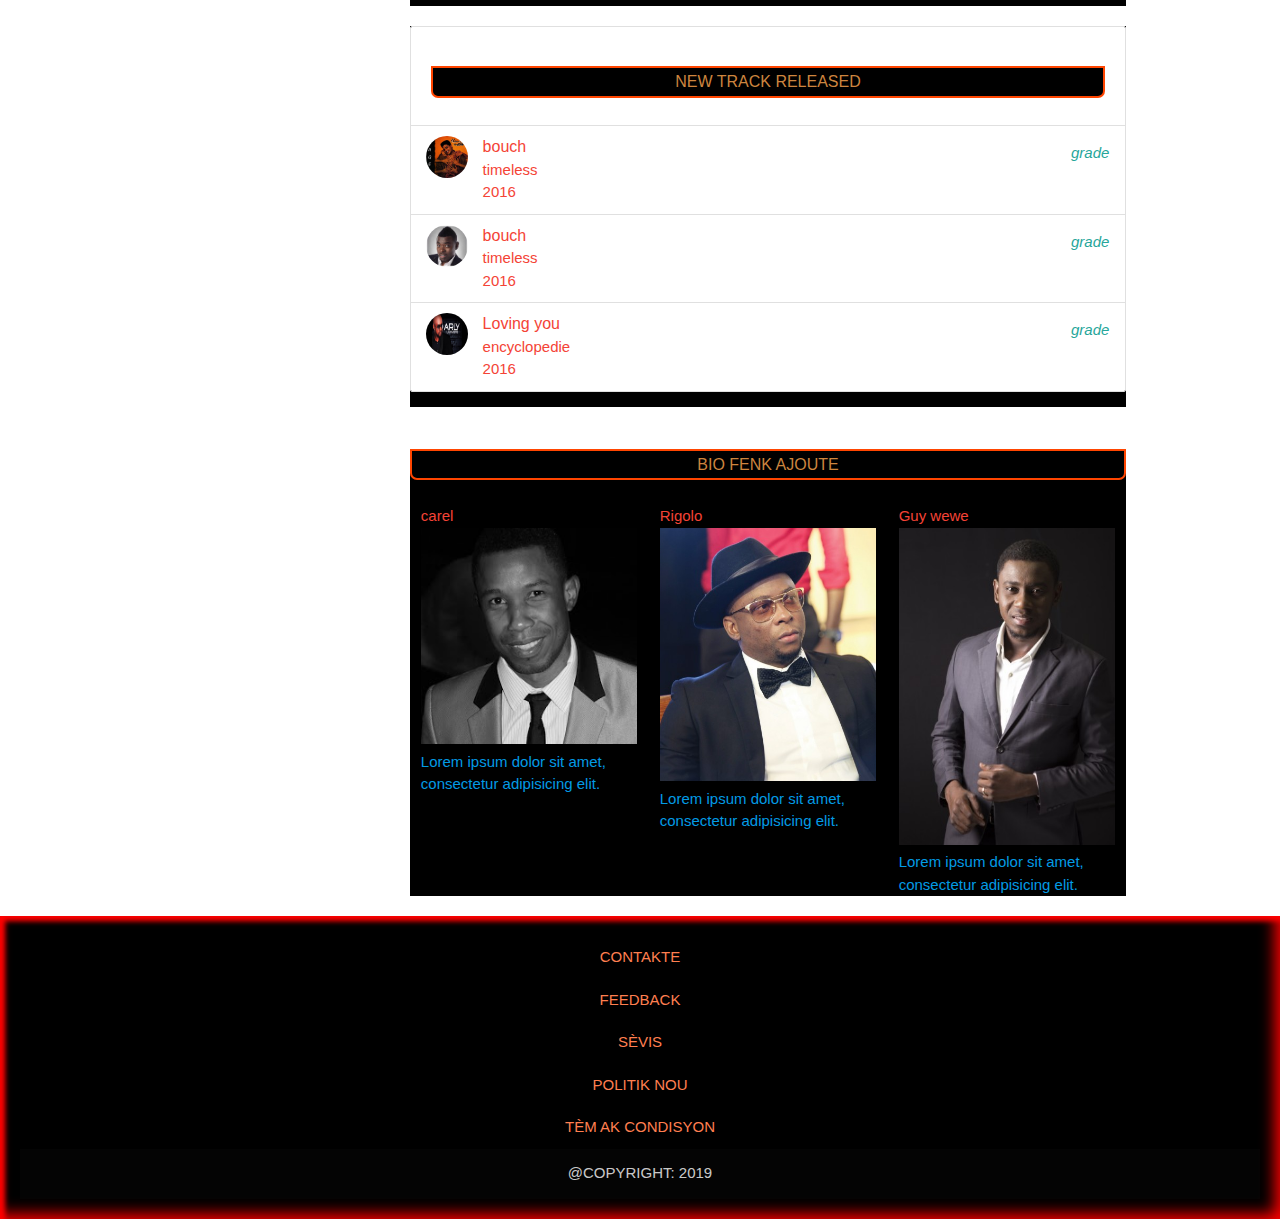
==== commit 9b673e7b: "alradyputthe aside menu, for desktop and tablets" ====
--- a/index.html
+++ b/index.html
@@ -1,5 +1,14 @@
 <!DOCTYPE html>
 <html lang="en">
+<!-- 
+        ////just wait for me to put ////
+        -- workon responsive design
+        -- correct link tag
+        -- remove useless style
+        -- login workon it
+        -- about.html
+        -- put everything in english
+     -->
 
 <head>
     <meta charset="UTF-8">
@@ -10,53 +19,50 @@
     <meta name="keywords" content="hmi, haitian music industry, biography, haitan music history, artist ">
     <title>HMIBIO: Haitian Media Industry Biology</title>
     <link rel="stylesheet" href="https://fonts.googleapis.com/icon?family=Materialize+Icons">
-    <link rel="stylesheet" href="assets/lib/materialize/css/materialize-min.css" />
+    <link rel="stylesheet" href="assets/lib/materialize/css/materialize.min.css" />
     <link rel="stylesheet" href="css/index.css">
-
-
 </head>
 
 <body>
     <header class="header-page">
         <div class="social-contact">
-            <div class="">
-                <span class="open-slide">
-                    <a onclick="openSlideMenu()">
-                        <svg width="30" height="30">
-                            <path d="M0,5 30,5" stroke="#fff" stroke-width="5" />
-                            <path d="M0,14 30,14" stroke="#fff" stroke-width="5" />
-                            <path d="M0,23 30,23" stroke="#fff" stroke-width="5" />
-                        </svg>
-                    </a>
-                </span>
-                <a href="http://www.youtube.com/hmibio">
-                    <img src="img/social/youtube.png" alt="">
+            <span class="open-slide hide-on-large-only">
+                <a onclick="openSlideMenu()">
+                    <svg width="30" height="30">
+                        <path d="M0,5 30,5" stroke="#fff" stroke-width="5" />
+                        <path d="M0,14 30,14" stroke="#fff" stroke-width="5" />
+                        <path d="M0,23 30,23" stroke="#fff" stroke-width="5" />
+                    </svg>
                 </a>
-                <a href="http://www.instagram.com/hmibio">
-                    <img src="img/social/insta-icon.jpeg" alt="">
-                </a>
-                <a href="http://www.facebook.com/hmibio">
-                    <img src="img/social/fb.png" alt="">
-                </a>
-                <a href="http://www.twitter.com/hmibio">
-                    <img src="img/social/twitter-icon.png" alt="">
-                </a>
-                <a href="login.html">
-                    <img src="img/add-user.png" alt="">
-                </a>
-                <a href="http://www.twitter.com/hmibio">
-                    <img src="img/icon/music.png" alt="">
-                </a>
-            </div>
+            </span>
+            <a href="http://www.youtube.com/hmibio">
+                <img src="img/social/youtube.png" alt="">
+            </a>
+            <a href="http://www.instagram.com/hmibio">
+                <img src="img/social/insta-icon.jpeg" alt="">
+            </a>
+            <a href="http://www.facebook.com/hmibio">
+                <img src="img/social/fb.png" alt="">
+            </a>
+            <a href="http://www.twitter.com/hmibio">
+                <img src="img/social/twitter-icon.png" alt="">
+            </a>
+            <a href="login.html">
+                <img src="img/add-user.png" alt="">
+            </a>
+            <a href="http://www.twitter.com/hmibio">
+                <img src="img/icon/music.png" alt="">
+            </a>
+        </div>
         </div>
         <hr class="hide-on-large-only" />
         <div class="landing-nav">
             <div class="landing-nav-subcontainer">
                 <a href="index.html">home</a>
+                <a href="gallery.html" title="tcket , kompaevents , wiki mizik">gallery</a>
+                <a href="blog.html">blog</a>
                 <a href="#" title="mizik ki soti nan denye mwa yo">new</a>
                 <a href="buymusic.html" title="itunes , amazon , google mizik">buy it now</a>
-                <a href="gallery.html" title="tcket , kompaevents , wiki mizik">gallery</a>
-                <a href="blog.html">blog</a>
                 <a href="support.html">donate</a>
                 <div class="landing">
                     Haitian Media Industry Biology
@@ -74,43 +80,7 @@
                 </form>
             </div>
         </nav>
-        <!-- <form name="myForm">
-                <datalist id="selectedImages">
-                    <option value="sanders">sanders solon</option>
-                    <option value="martelly">michel joseph martelly </option>
-                    <option value="nickenson"> nickenson prud'homme</option>
-                    <option value="pouchon">pouchon</option>
-                    <option value="frero">frero</option>
-                    <option value="cange">reginald cange</option>
-                    <option value="izolan">izolan</option>
-                    <option value="brutus">brutus</option>
-                    <option value="eud">Princess Eud</option>
-                    <option value="tjoe">tjoe</option>
-                    <option value="ritchie"> ritchie </option>
-                    <option value="shabba">shabba</option>
-                    <option value="jperry">jperry</option>
-                    <option value="michaelguirand">Michael Guirand</option>
-                    <option value="alan cave">alan cave </option>
-                    <option value="roberto">robert martino</option>
-                    <option value="robert martino">roberto martino</option>
-                    <option value="king kino">king kino</option>
-                    <option value="pipo">pipo stanis</option>
-                    <option value="kenny">kenny</option>
-                    <option value="oli">oli duret</option>
-                    <option value="wid">wid</option>
-                    <option value="wanito">wanito</option>
-                    <option value="fantom">fantom</option>
-                    <option value="pikan">pikan</option>
-                    <option value="dog-g">dog g</option>
-                    <option value="arly">Arly Lariviere</option>
-                    <option value="jude jean">jude jean</option>
-                    <option value="dadou pasket">dadoo pasket</option>
-                    <option value="shooboo">shooboo tabou</option>
-                    <option value="gracia delva">gracia delva</option>
-                    <option value="micholina">micholina</option>
-                    <option value="renaldo">Renaldo Martino</option>
-                </datalist>
-            </form> -->
+
     </header>
     <main id="main-content-container">
         <!-- THIS SECTION WILL BE WHEN SOMEONE SEARCH FOR SOMETHNG , IT WILL SHOW 
@@ -120,225 +90,217 @@
         LINK ON SHOW OF THE MOMENT 
        -->
 
-        <div class="container">
-            <div class="row">
-                <div class="col s12 m4">
-                    <h3 class="center">artist of the day</h3>
-                    <div class="card">
-                        <div class="card-image">
-                            <img src="img/gallery/sanders.jpeg" alt="atist picture" />
-                            <span class="card-title red-text black">sanders solon</span>
-                        </div>
-                        <div class="card-content">
-                            <p>
-                                sanders solon it's a member of the group harmonik,
-                                ex-member of the group sweetmicky
-                            </p>
-                        </div>
-                        <div class="card-action">
-                            <a href="#">read more..</a>
-                        </div>
-                    </div>
-                </div>
-                <div class="col s12 m4">
-                    <h3 class="center">icon of the day</h3>
-                    <div class="card">
-                        <div class="card-image">
-                            <img src="img/gallery/oli_duret.jpeg" alt="atist picture" />
-                            <span class="card-title red-text black">Olivier Duret</span>
-                        </div>
-                        <div class="card-content">
-                            <p>
-                                sanders solon it's a member of the group harmonik,
-                                ex-member of the group sweetmicky
-                            </p>
-                        </div>
-                        <div class="card-action">
-                            <a href="#">read more..</a>
-                        </div>
-                    </div>
-                </div>
-                <div class="col s12 m4">
-                    <h3 class="center">artist of the day</h3>
-                    <div class="card">
-                        <div class="card-image">
-                            <img src="img/gallery/reginald.jpg" alt="atist picture" />
-                            <span class="card-title red-text black">Reginald Cange</span>
-                        </div>
-                        <div class="card-content">
-                            <p>
-                                sanders solon it's a member of the group harmonik,
-                                ex-member of the group sweetmicky
-                            </p>
-                        </div>
-                        <div class="card-action">
-                            <a href="#">read more..</a>
-                        </div>
-                    </div>
-                </div>
-            </div>
-        </div>
-        <div class="container">
-            <div class="section">
-                <!-- Icon Section  -->
+        <section class="mini-wrapper">
+            <div class="container">
                 <div class="row">
                     <div class="col s12 m4">
-                        <div class="icon-block">
-                            <h2 class="center light-blue-text"><i class="material-icons">flash_on</i></h2>
-                            <h5 class="center">Speeds up development</h5>
-
-                            <p class="light">We did most of the heavy lifting for you to provide a default stylings
-                                that
-                                incorporate our custom components. Additionally, we refined animations and
-                                transitions
-                                to provide a smoother experience for developers.</p>
-                        </div>
-                    </div>
-
+                        <h3 class="center">artist of the day</h3>
+                        <div class="card">
+                            <div class="card-image">
+                                <img src="img/gallery/sanders.jpeg" alt="atist picture" />
+                                <span class="card-title red-text black">sanders solon</span>
+                            </div>
+                            <div class="card-content">
+                                <p>
+                                    sanders solon it's a member of the group harmonik,
+                                    ex-member of the group sweetmicky
+                                </p>
+                            </div>
+                            <div class="card-action">
+                                <a href="#">read more..</a>
+                            </div>
+                        </div>
+                    </div>
                     <div class="col s12 m4">
-                        <div class="icon-block">
-                            <h2 class="center light-blue-text"><i class="material-icons">group</i></h2>
-                            <h5 class="center">User Experience Focused</h5>
-
-                            <p class="light">By utilizing elements and principles of Material Design, we were able
-                                to
-                                create a framework that incorporates components and animations that provide more
-                                feedback to users. Additionally, a single underlying responsive system across all
-                                platforms allow for a more unified user experience.</p>
-                        </div>
-                    </div>
-
-                    <div class="col s12 m4">
-                        <div class="icon-block">
-                            <h2 class="center light-blue-text"><i class="material-icons">settings</i></h2>
-                            <h5 class="center">Easy to work with</h5>
-
-                            <p class="light">We have provided detailed documentation as well as specific code
-                                examples
-                                to help new users get started. We are also always open to feedback and can answer
-                                any
-                                questions a user may have about Materialize.</p>
-                        </div>
-                    </div>
-                </div>
-
-            </div>
-            <br><br>
-        </div>
-        <div class="container black red-text">
-            <div class="row black red-text">
-                <div class="col s12 m6">
-                    <div class="card black">
-                        <div class="card-content white-text">
-                            <span class="card-title">
-                                harmonik received best album prize
-                            </span>
-                            <p>Lorem ipsum dolor, sit amet consectetur adipisicing elit.
-                                Esse illo sapiente asperiores voluptatum repellat iusto quia excepturi,
-                                sit quis mollitia fugiat iure autem perspiciatis enim beatae odio aliquid odit!
+                        <h3 class="center">icon of the day</h3>
+                        <div class="card">
+                            <div class="card-image">
+                                <img src="img/gallery/oli_duret.jpeg" alt="atist picture" />
+                                <span class="card-title red-text black">Olivier Duret</span>
+                            </div>
+                            <div class="card-content">
+                                <p>
+                                    sanders solon it's a member of the group harmonik,
+                                    ex-member of the group sweetmicky
+                                </p>
+                            </div>
+                            <div class="card-action">
+                                <a href="#">read more..</a>
+                            </div>
+                        </div>
+                    </div>
+                    <div class="col s12 m4" title="new biography added">
+                        <h3 class="center">today added</h3>
+                        <div class="card">
+                            <div class="card-image">
+                                <img src="img/gallery/reginald.jpg" alt="atist picture" />
+                                <span class="card-title red-text black">Reginald Cange</span>
+                            </div>
+                            <div class="card-content">
+                                <p>
+                                    reginald cange, is one of the greatest singer in the hmi,
+                                    With his voice covering old music and international music
+                                </p>
+                            </div>
+                            <div class="card-action">
+                                <a href="#">read more..</a>
+                            </div>
+                        </div>
+                    </div>
+                </div>
+            </div>
+            <div class="container">
+                <div class="section">
+                    <!-- Icon Section  -->
+                    <div class="row">
+                        <div class="col s12 m4">
+                            <div class="icon-block">
+                                <h2 class="center light-blue-text"><i class="material-icons">flash_on</i></h2>
+                                <h5 class="center">Speeds up development</h5>
+
+                                <p class="light">We did most of the heavy lifting for you to provide a default stylings
+                                    that
+                                    incorporate our custom components. Additionally, we refined animations and
+                                    transitions
+                                    to provide a smoother experience for developers.</p>
+                            </div>
+                        </div>
+
+                        <div class="col s12 m4">
+                            <div class="icon-block">
+                                <h2 class="center light-blue-text"><i class="material-icons">group</i></h2>
+                                <h5 class="center">User Experience Focused</h5>
+
+                                <p class="light">By utilizing elements and principles of Material Design, we were able
+                                    to
+                                    create a framework that incorporates components and animations that provide more
+                                    feedback to users. Additionally, a single underlying responsive system across all
+                                    platforms allow for a more unified user experience.</p>
+                            </div>
+                        </div>
+
+                        <div class="col s12 m4">
+                            <div class="icon-block">
+                                <h2 class="center light-blue-text"><i class="material-icons">settings</i></h2>
+                                <h5 class="center">Easy to work with</h5>
+
+                                <p class="light">We have provided detailed documentation as well as specific code
+                                    examples
+                                    to help new users get started. We are also always open to feedback and can answer
+                                    any
+                                    questions a user may have about Materialize.</p>
+                            </div>
+                        </div>
+                    </div>
+
+                </div>
+                <br><br>
+            </div>
+            <div class="container black red-text">
+                <div class="row black red-text">
+                    <div class="col s12 m6">
+                        <div class="card black">
+                            <div class="card-content white-text">
+                                <span class="card-title">
+                                    harmonik received best album prize
+                                </span>
+                                <p>Lorem ipsum dolor, sit amet consectetur adipisicing elit.
+                                    Esse illo sapiente asperiores voluptatum repellat iusto quia excepturi,
+                                    sit quis mollitia fugiat iure autem perspiciatis enim beatae odio aliquid odit!
+                                </p>
+                            </div>
+                            <div class="card-action">
+                                <a href="#">read more</a>
+                                <a href="#">other resources</a>
+                            </div>
+                        </div>
+                    </div>
+                </div>
+            </div>
+            </div>
+            <div class="container black red-text">
+                <div class="row black red-text" title="this box is when there's a new track in the hmi">
+                    <ul class="collection with-header black">
+                        <li class="collection-header">
+                            <h3 class="center">new track released</h3>
+                        </li>
+                        <li class="collection-item avatar">
+                            <img src="img/gallery/alan_cave.jpg" alt="alan cave" class="circle">
+                            <span class="title">bouch</span>
+                            <p>
+                                timeless <br>
+                                2016
                             </p>
-                        </div>
-                        <div class="card-action">
-                            <a href="#">read more</a>
-                            <a href="#">other resources</a>
-                        </div>
-                    </div>
-                </div>
-            </div>
-        </div>
-        </div>
-        <div class="container black red-text">
-            <div class="row black red-text" title="this box is when there's a new track in the hmi">
-                <ul class="collection with-header black">
-                    <li class="collection-header">
-                        <h3 class="center">new track released</h3>
-                    </li>
-                    <li class="collection-item avatar">
-                        <img src="img/gallery/alan_cave.jpg" alt="alan cave" class="circle">
-                        <span class="title">bouch</span>
-                        <p>
-                            timeless <br>
-                            2016
-                        </p>
-                        <a href="#!" class="secondary-content">
-                            <i class="material-icons">grade</i>
+                            <a href="#!" class="secondary-content">
+                                <i class="material-icons">grade</i>
+                            </a>
+                        </li>
+                        <li class="collection-item avatar">
+                            <img src="img/gallery/nickenson.jpeg" alt="alan cave" class="circle">
+                            <span class="title">bouch</span>
+                            <p>
+                                timeless <br>
+                                2016
+                            </p>
+                            <a href="#!" class="secondary-content">
+                                <i class="material-icons">grade</i>
+                            </a>
+                        </li>
+                        <li class="collection-item avatar">
+                            <img src="img/gallery/arly.jpg" alt="alan cave" class="circle">
+                            <span class="title">Loving you</span>
+                            <p>
+                                encyclopedie <br>
+                                2016
+                            </p>
+                            <a href="#!" class="secondary-content">
+                                <i class="material-icons">grade</i>
+                            </a>
+                        </li>
+                    </ul>
+                </div>
+            </div>
+            </div>
+            <div class="container black red-text">
+                <div class="row">
+                    <h1 class="center">bio fenk ajoute</h1>
+                    <div class="col s4">
+                        <span>carel</span>
+                        <img src="img/gallery/animateur/wilfrid_kompaevents.jpg" alt="">
+                        <a href="">Lorem ipsum dolor sit amet, consectetur adipisicing elit.
                         </a>
-                    </li>
-                    <li class="collection-item avatar">
-                        <img src="img/gallery/nickenson.jpeg" alt="alan cave" class="circle">
-                        <span class="title">bouch</span>
-                        <p>
-                            timeless <br>
-                            2016
-                        </p>
-                        <a href="#!" class="secondary-content">
-                            <i class="material-icons">grade</i>
+                    </div>
+                    <div class=" col s4">
+                        <span>Rigolo</span>
+                        <img src="img/gallery/animateur/Junior-Rigolo_web.jpg" alt="">
+                        <a href="">Lorem ipsum dolor sit amet, consectetur adipisicing elit.
                         </a>
-                    </li>
-                    <li class="collection-item avatar">
-                        <img src="img/gallery/arly.jpg" alt="alan cave" class="circle">
-                        <span class="title">Loving you</span>
-                        <p>
-                            encyclopedie <br>
-                            2016
-                        </p>
-                        <a href="#!" class="secondary-content">
-                            <i class="material-icons">grade</i>
+                    </div>
+                    <div class=" col s4">
+                        <span>Guy wewe</span>
+                        <img src="img/gallery/animateur/Guy_Wewe_1.jpg" alt="">
+                        <a href="">Lorem ipsum dolor sit amet, consectetur adipisicing elit.
                         </a>
-                    </li>
-                </ul>
-            </div>
-        </div>
-        </div>
-        <div class="container black red-text">
-            <div class="row">
-                <h1 class="center">bio fenk ajoute</h1>
-                <div class="col s4">
-                    <span>carel</span>
-                    <img src="img/gallery/animateur/wilfrid_kompaevents.jpg" alt="">
-                    <a href="">Lorem ipsum dolor sit amet, consectetur adipisicing elit.
-                    </a>
-                </div>
-                <div class=" col s4">
-                    <span>Rigolo</span>
-                    <img src="img/gallery/animateur/Junior-Rigolo_web.jpg" alt="">
-                    <a href="">Lorem ipsum dolor sit amet, consectetur adipisicing elit.
-                    </a>
-                </div>
-                <div class=" col s4">
-                    <span>Guy wewe</span>
-                    <img src="img/gallery/animateur/Guy_Wewe_1.jpg" alt="">
-                    <a href="">Lorem ipsum dolor sit amet, consectetur adipisicing elit.
-                    </a>
-                </div>
-            </div>
-        </div>
+                    </div>
+                </div>
+            </div>
         </section>
+
         <aside id="side-menu" class="side-nav">
-            <div>
-                <a href="#" class="btn-close" onclick="closeSlideMenu()" >
-                    <img src="img/icon/cancel_view.png" alt="" style="width: 48px">
-                </a>
-            
-            </div>
+            <a href="#" class="btn-close hide-on-large-only" onclick="closeSlideMenu()">&times;</a>
+            <a href="">Composers</a>
+            <a href="">Female Famous</a>
+            <a href="">Animateur</a>
+            <a href="">Movie Actors</a>
+            <a href="">Legends/Icons</a>
+            <a href="">Bolero Musician</a>
             <a href="">Keyboardist</a>
             <a href="">Guitarist</a>
             <a href="">Batè</a>
             <a href="">Saxophonist</a>
             <a href="">Tambourine</a>
             <a href="">Comedien </a>
-            <a href="">Great Actor</a>
-            <a href="">bolewo</a>
-            <a href="">Animateur</a>
-            <a href="">Keyboardist</a>
-            <a href="">Guitarist</a>
-            <a href="">Batè</a>
-            <a href="">Saxophonist</a>
-            <a href="">Tambourine</a>
-            <a href="">Comedien </a>
-            <a href="">Great Actor</a>
-            <a href="">bolewo</a>
-            <a href="">Animateur</a>
+            <a href="">Rappers Kreyol</a>
         </aside>
     </main>
     <footer class="page-footer black">
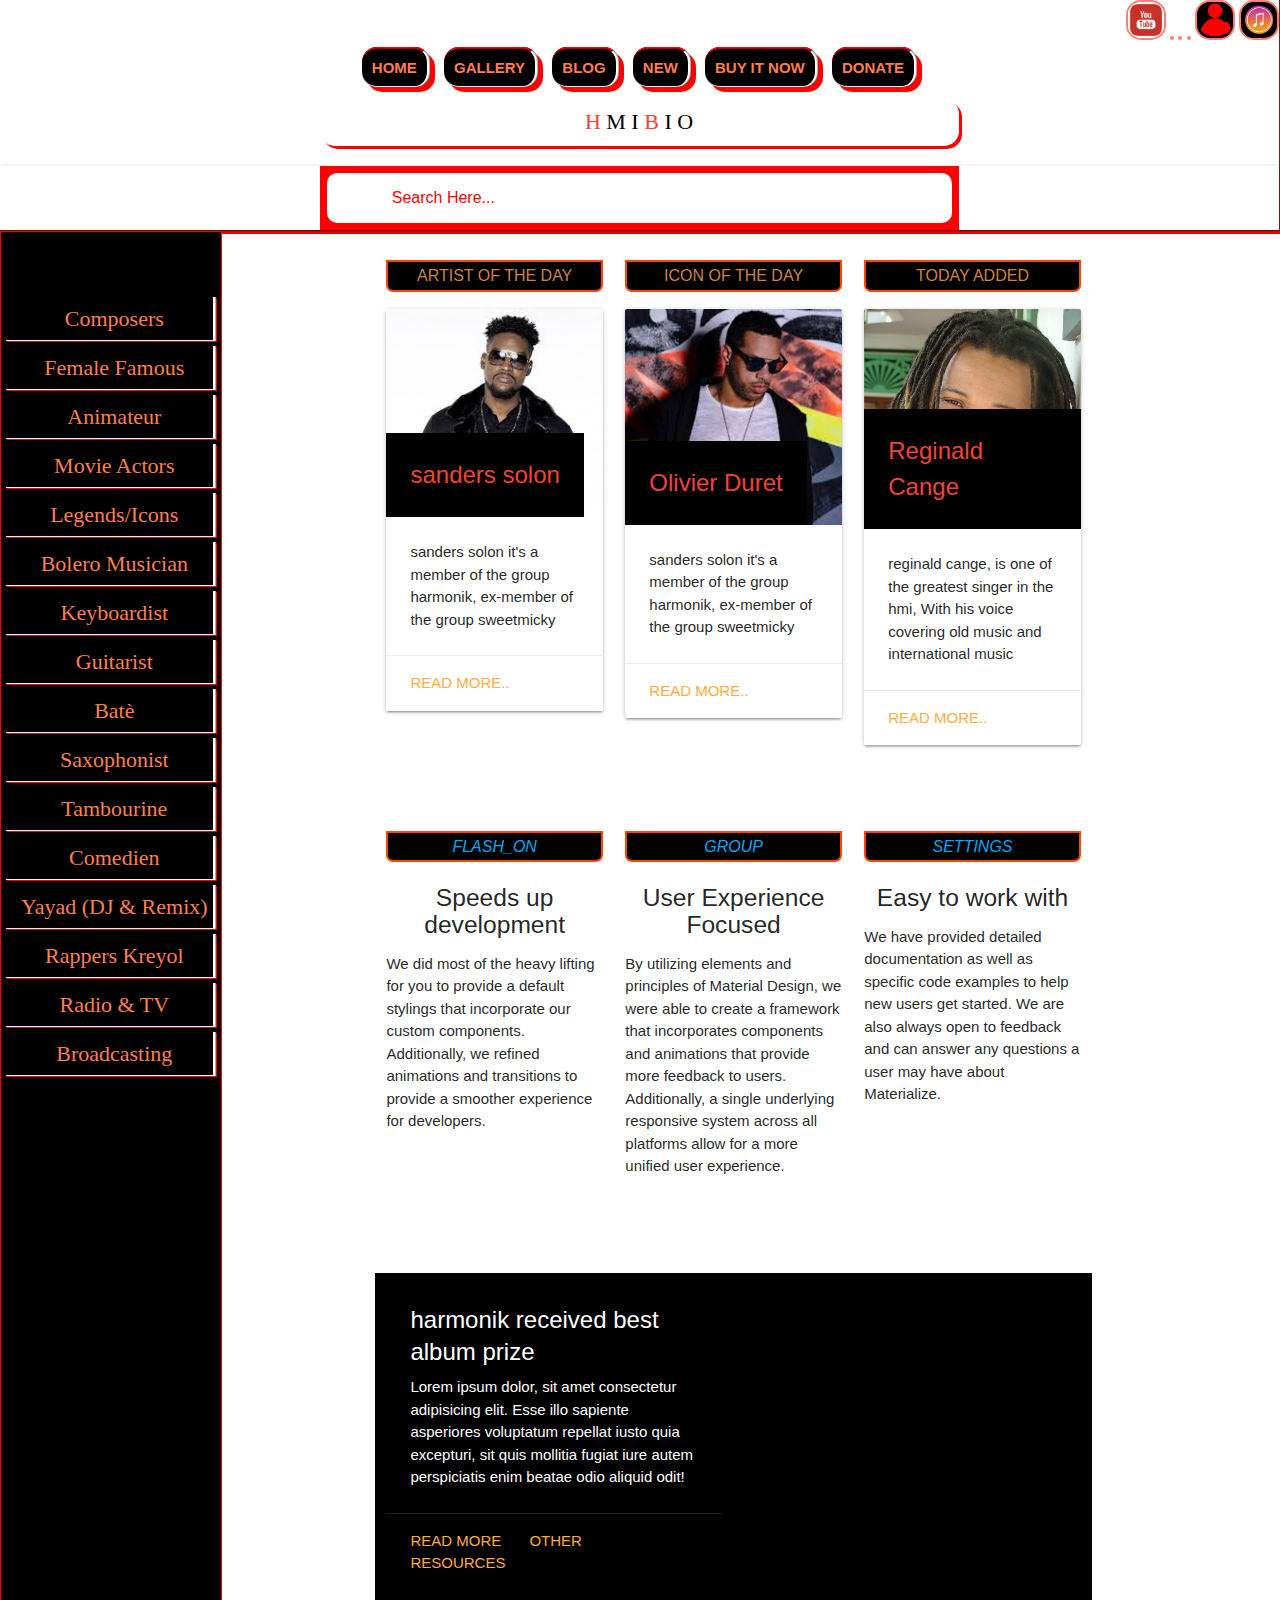
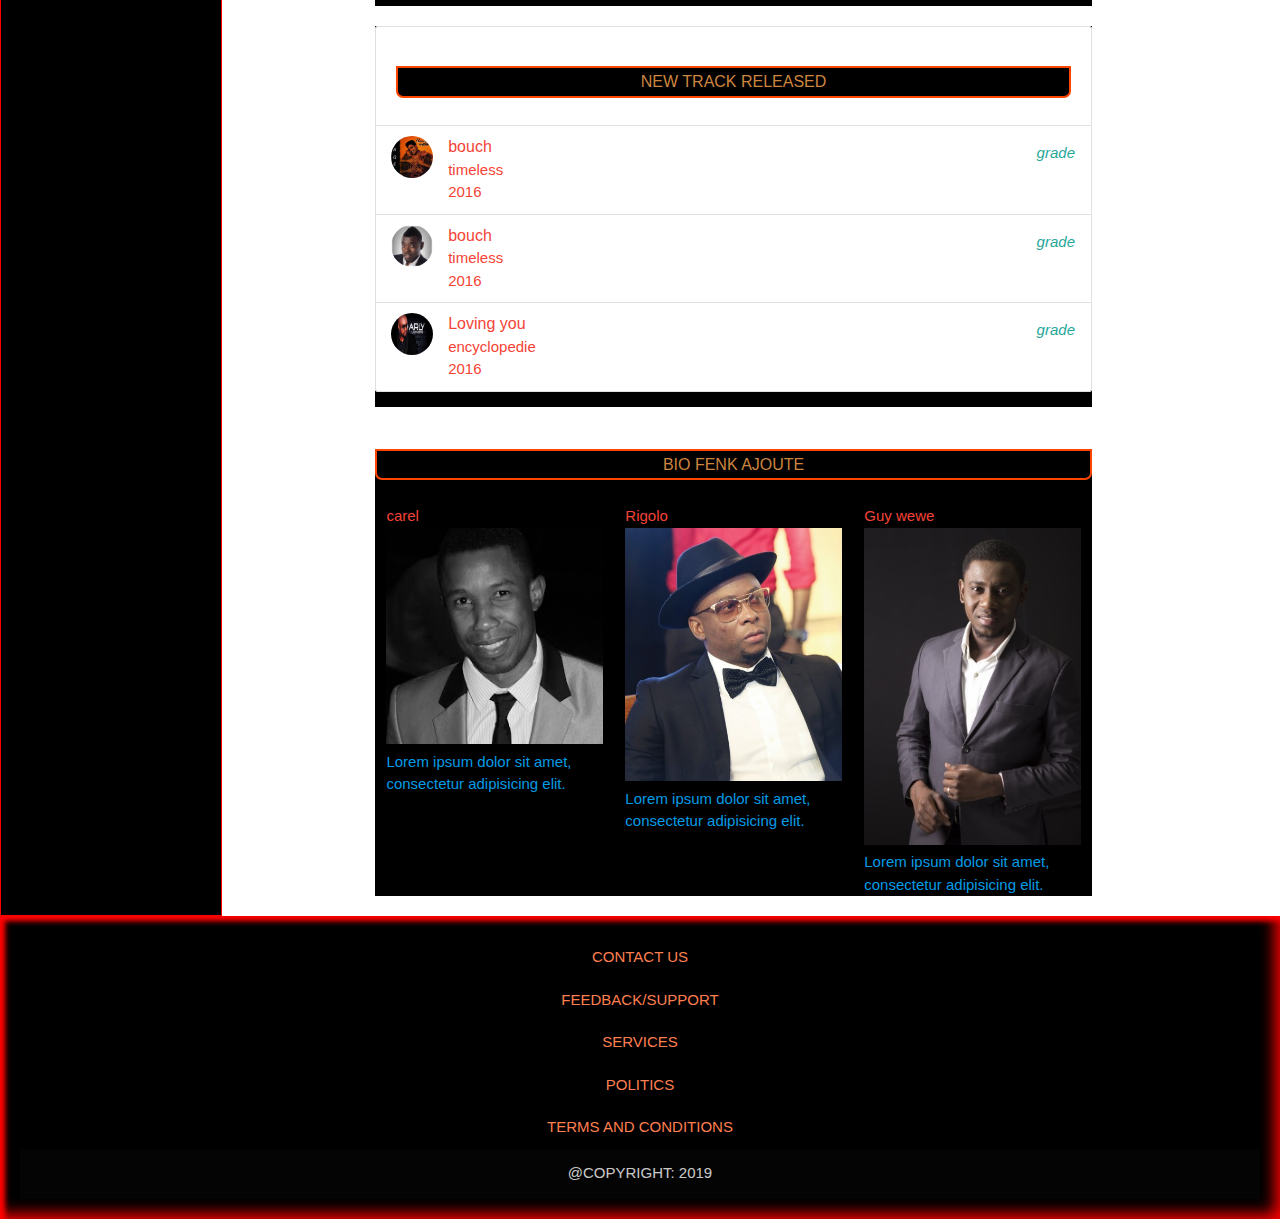
==== commit 8cde8721: "some minor changes" ====
--- a/index.html
+++ b/index.html
@@ -17,7 +17,7 @@
     <meta name="description" content="haitan music industry biology and biograpy, get info artist">
     <meta name="author" content="duperweb">
     <meta name="keywords" content="hmi, haitian music industry, biography, haitan music history, artist ">
-    <title>HMIBIO: Haitian Media Industry Biology</title>
+    <title>HMIBIO: Haitian Media Industry Biography</title>
     <link rel="stylesheet" href="https://fonts.googleapis.com/icon?family=Materialize+Icons">
     <link rel="stylesheet" href="assets/lib/materialize/css/materialize.min.css" />
     <link rel="stylesheet" href="css/index.css">
@@ -26,7 +26,7 @@
 <body>
     <header class="header-page">
         <div class="social-contact">
-            <span class="open-slide hide-on-large-only">
+            <span class="open-slide hide-on-extra-large-only">
                 <a onclick="openSlideMenu()">
                     <svg width="30" height="30">
                         <path d="M0,5 30,5" stroke="#fff" stroke-width="5" />
@@ -65,7 +65,12 @@
                 <a href="buymusic.html" title="itunes , amazon , google mizik">buy it now</a>
                 <a href="support.html">donate</a>
                 <div class="landing">
-                    Haitian Media Industry Biology
+                    <span class="red-text">H</span> 
+                    <span >M</span> 
+                    <span class="">I</span>
+                    <span class="red-text">B</span> 
+                    <span class="">I</span>
+                    <span class="">O</span>
                 </div>
             </div>
         </div>
@@ -80,10 +85,10 @@
                 </form>
             </div>
         </nav>
-
     </header>
     <main id="main-content-container">
-        <!-- THIS SECTION WILL BE WHEN SOMEONE SEARCH FOR SOMETHNG , IT WILL SHOW 
+        <!-- 
+        THIS SECTION WILL BE WHEN SOMEONE SEARCH FOR SOMETHNG , IT WILL SHOW 
         THE INFORMATION OF THE PERSON REQUESTED. BECAUSE THERE WILL BE RANDOM
         SECTION WITH ARTIST , OF THE MOMENT, PERSON OF THE MOMENT IT SHOULD BE
         RELATED TO MUSIC. AND ALSO A MUSIC/ARTIST/ALBUM/ OF THE MOMENT ,
@@ -270,13 +275,13 @@
                         <a href="">Lorem ipsum dolor sit amet, consectetur adipisicing elit.
                         </a>
                     </div>
-                    <div class=" col s4">
+                    <div class="col s4">
                         <span>Rigolo</span>
                         <img src="img/gallery/animateur/Junior-Rigolo_web.jpg" alt="">
                         <a href="">Lorem ipsum dolor sit amet, consectetur adipisicing elit.
                         </a>
                     </div>
-                    <div class=" col s4">
+                    <div class="col s4">
                         <span>Guy wewe</span>
                         <img src="img/gallery/animateur/Guy_Wewe_1.jpg" alt="">
                         <a href="">Lorem ipsum dolor sit amet, consectetur adipisicing elit.
@@ -285,31 +290,33 @@
                 </div>
             </div>
         </section>
-
         <aside id="side-menu" class="side-nav">
-            <a href="#" class="btn-close hide-on-large-only" onclick="closeSlideMenu()">&times;</a>
-            <a href="">Composers</a>
-            <a href="">Female Famous</a>
-            <a href="">Animateur</a>
-            <a href="">Movie Actors</a>
-            <a href="">Legends/Icons</a>
-            <a href="">Bolero Musician</a>
-            <a href="">Keyboardist</a>
-            <a href="">Guitarist</a>
-            <a href="">Batè</a>
-            <a href="">Saxophonist</a>
-            <a href="">Tambourine</a>
-            <a href="">Comedien </a>
-            <a href="">Rappers Kreyol</a>
+            <a href="#" class="btn-close hide-on-extra-large-only" onclick="closeSlideMenu()">&times;</a>
+            <a href="#">Composers</a>
+            <a href="#">Female Famous</a>
+            <a href="#">Animateur</a>
+            <a href="#">Movie Actors</a>
+            <a href="#">Legends/Icons</a>
+            <a href="#">Bolero Musician</a>
+            <a href="#">Keyboardist</a>
+            <a href="#">Guitarist</a>
+            <a href="#">Batè</a>
+            <a href="#">Saxophonist</a>
+            <a href="#">Tambourine</a>
+            <a href="#">Comedien </a>
+            <a href="#">Yayad (DJ & Remix)</a>
+            <a href="#">Rappers Kreyol</a>
+            <a href="#">Radio & TV</a>
+            <a href="#">Broadcasting</a>
         </aside>
     </main>
     <footer class="page-footer black">
         <div class="footer-link">
-            <a href="#">contakte</a>
-            <a href="">feedback</a>
-            <a href="">sèvis</a>
-            <a href="">politik nou</a>
-            <a href="">tèm ak condisyon</a>
+            <a href="#">contact us</a>
+            <a href="">feedback/support</a>
+            <a href="">services</a>
+            <a href="">politics</a>
+            <a href="">terms and conditions</a>
         </div>
         <div class="footer-copyright">
             <div class="container center">
